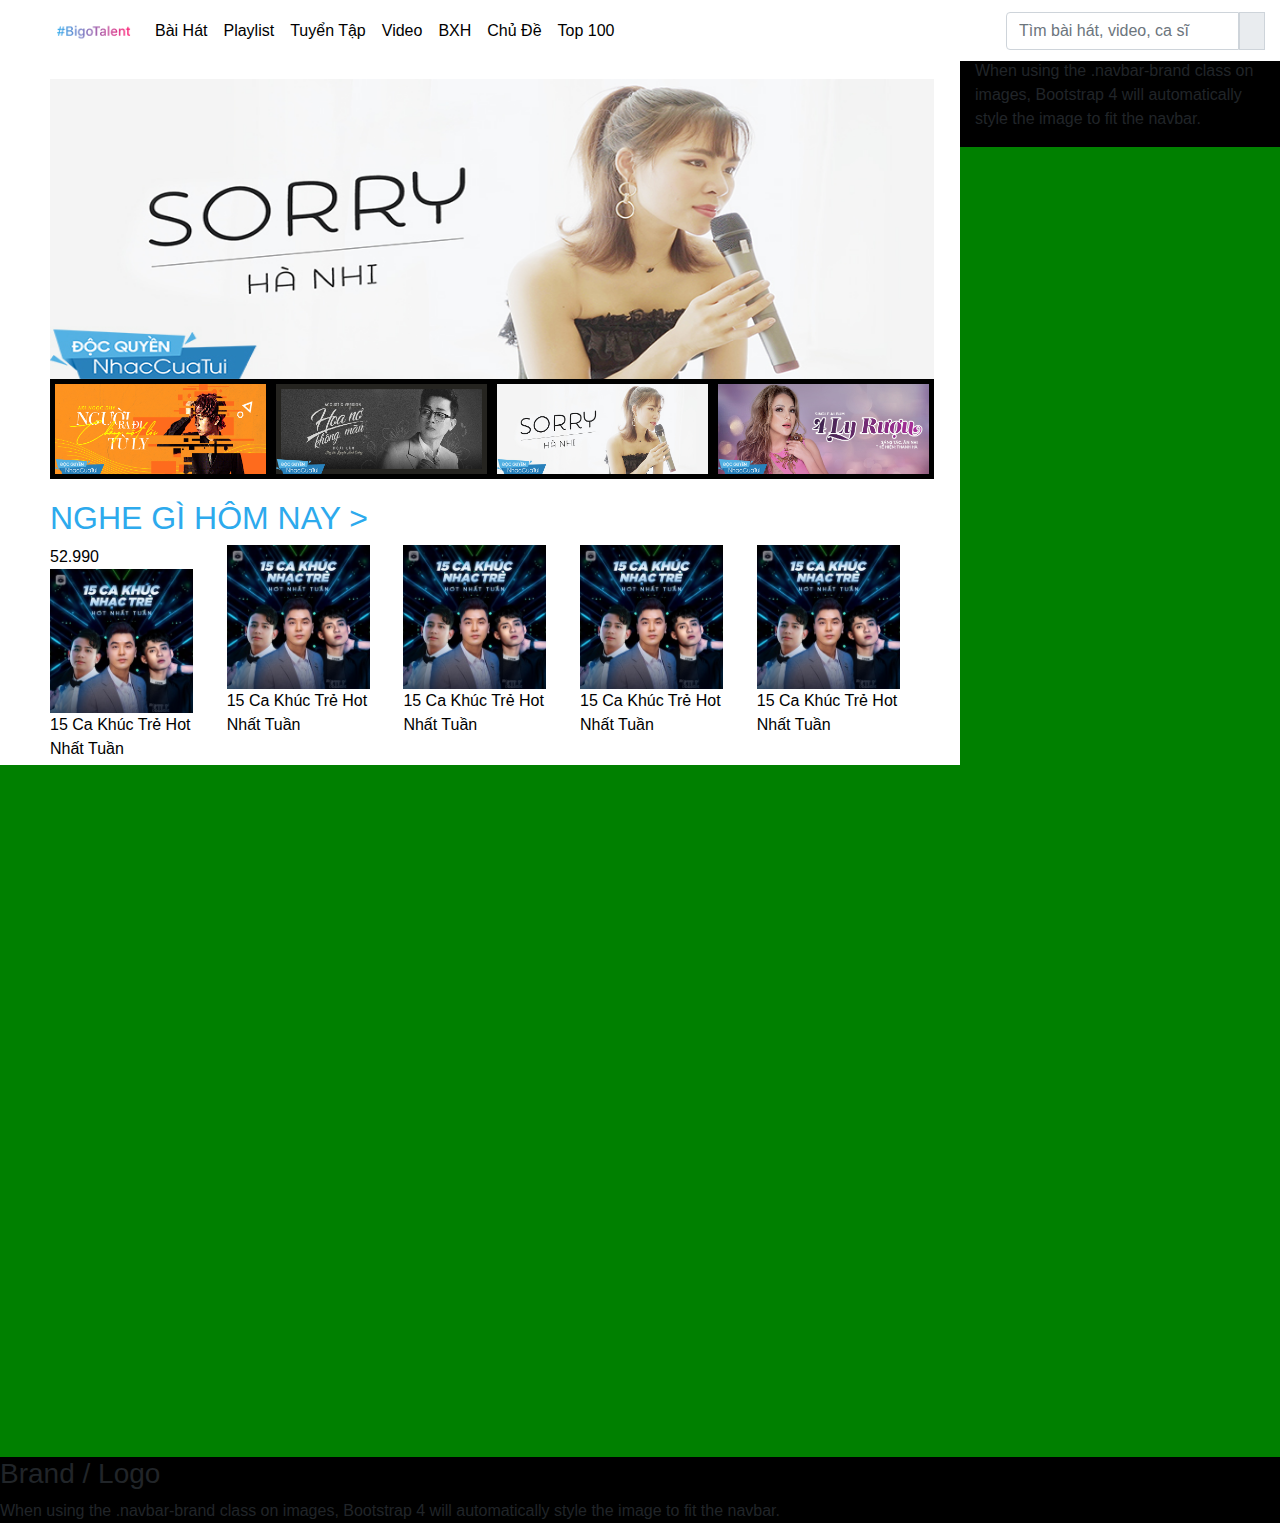
==== public/index.html @ 2c5a042d "jhkjhjkh" ====
<!DOCTYPE html>
<html lang="en">
<head>
  <title>NhacCuaTui- Nghe nhac</title>
  <link rel="icon" type="image/png" href="images/logo1.png">
  <meta charset="utf-8">
  <meta name="viewport" content="width=device-width, initial-scale=1">
  <link rel="stylesheet" href="https://maxcdn.bootstrapcdn.com/bootstrap/4.5.0/css/bootstrap.min.css">
  <link rel="stylesheet" href="https://use.fontawesome.com/releases/v5.7.0/css/all.css" integrity="sha384-lZN37f5QGtY3VHgisS14W3ExzMWZxybE1SJSEsQp9S+oqd12jhcu+A56Ebc1zFSJ" crossorigin="anonymous">
  <link rel="stylesheet" type="text/css" href="style_public.css">
  <!--<script type="text/javascript" src="https://gc.kis.v2.scr.kaspersky-labs.com/FD126C42-EBFA-4E12-B309-BB3FDD723AC1/main.js?attr=[base64]" charset="UTF-8"></script>	
  -->
  <script src="https://ajax.googleapis.com/ajax/libs/jquery/3.5.1/jquery.min.js"></script>
  <script src="https://cdnjs.cloudflare.com/ajax/libs/popper.js/1.16.0/umd/popper.min.js"></script>
  <script src="https://maxcdn.bootstrapcdn.com/bootstrap/4.5.0/js/bootstrap.min.js"></script>


	<script src="script.js"></script>
 
</head>
<body>
	<div class="container ">
		<nav class="navbar navbar-expand-sm bg-white  fixed-top clear_both">
		  <!-- Brand/logo -->
			<a class="navbar-brand nav-brand" href="#" style="margin-left: 40px !important">
			    <img src="images/ic_bigo_talent.png" alt="logo" style="max-width: 100%;height: 30px">
			</a>
			  <!-- Links -->
			<ul id="navmenu"class="navbar-nav display-none">
			    <li class="nav-item">
			      <a class="nav-link" href="#">Bài Hát</a>
			      <ul class="submenu hideShowCase">
			      		<li>
			      			<ul >
			      				<li><a href="#"><b>Việt Nam</b></a></li>
			      				<li><a href="#">Nhạc Trẻ</a></li>
			      				<li><a href="#">Nhạc Trữ Tình</a></li>
			      				<li><a href="#">Remix Việt</a></li>
			      				<li><a href="#">Rap Việt</a></li>
			      				<li><a href="#">Tiền Chiến</a></li>
			      				<li><a href="#">Nhạc Trịnh</a></li>
			      				<li><a href="#">Rock Việt</a></li>
			      			</ul>
			      			<ul>
			      				<li><a href="#"><b>Âu Mỹ</b></a></li>
			      				<li><a href="#">Top</a></li>
			      				<li><a href="#">Rock</a></li>
			      				<li><a href="#">Electronica</a>/Dance</li>
			      				<li><a href="#">R&B/Rap</a></li>
			      				<li><a href="#">Blues/Jazz</a></li>
			      				<li><a href="#">Country</a></li>
			      				<li><a href="#">Latin</a></li>
			      				<li><a href="#">Indie</a></li>
			      				<li><a href="#">Khác</a></li>
			      			</ul>
			      			<ul>
			      				<li><a href="#"><b>Châu Á</b></a></li>
			      				<li><a href="#">Nhạc Hoa</a></li>
			      				<li><a href="#">Nhạc Hàn</a></li>
			      				<li><a href="#">Nhạc Thái</a></li>
			      				<li><a href="#">Nhạc Nhật</a></li>
			      			</ul>
			      			<ul>
			      				<li><a href="#"><b>Khác</b></a></li>
			      				<li><a href="#">Thiếu Nhi</a></li>
			      				<li><a href="#">Không Lời</a></li>
			      				<li><a href="#">Beat</a></li>
			      				<li><a href="#">Khác</a></li>
			      				<li><a href="#">Tui Hát</a></li>
			      			</ul>
			      		</li>
			      </ul>
			    </li>
			    <li class="nav-item">
			      <a class="nav-link" href="#">Playlist</a>
			      <ul class="submenu hideShowCase">
			      		<li>
			      			<ul >
			      				<li><a href="#"><b>Việt Nam</b></a></li>
			      				<li><a href="#">Nhạc Trẻ</a></li>
			      				<li><a href="#">Nhạc Trữ Tình</a></li>
			      				<li><a href="#">Remix Việt</a></li>
			      				<li><a href="#">Rap Việt</a></li>
			      				<li><a href="#">Tiền Chiến</a></li>
			      				<li><a href="#">Nhạc Trịnh</a></li>
			      				<li><a href="#">Rock Việt</a></li>
			      			</ul>
			      			<ul>
			      				<li><a href="#"><b>Âu Mỹ</b></a></li>
			      				<li><a href="#">Top</a></li>
			      				<li><a href="#">Rock</a></li>
			      				<li><a href="#">Electronica</a>/Dance</li>
			      				<li><a href="#">R&B/Rap</a></li>
			      				<li><a href="#">Blues/Jazz</a></li>
			      				<li><a href="#">Country</a></li>
			      				<li><a href="#">Latin</a></li>
			      				<li><a href="#">Indie</a></li>
			      				<li><a href="#">Khác</a></li>
			      			</ul>
			      			<ul>
			      				<li><a href="#"><b>Châu Á</b></a></li>
			      				<li><a href="#">Nhạc Hoa</a></li>
			      				<li><a href="#">Nhạc Hàn</a></li>
			      				<li><a href="#">Nhạc Thái</a></li>
			      				<li><a href="#">Nhạc Nhật</a></li>
			      			</ul>
			      			<ul>
			      				<li><a href="#"><b>Khác</b></a></li>
			      				<li><a href="#">Thiếu Nhi</a></li>
			      				<li><a href="#">Không Lời</a></li>
			      				<li><a href="#">Beat</a></li>
			      				<li><a href="#">Khác</a></li>
			      				<li><a href="#">Tui Hát</a></li>
			      			</ul>
			      		</li>
			      </ul>
			    </li>
			    <li class="nav-item">
			      <a class="nav-link" href="#">Tuyển Tập</a>
			      <ul class="submenu hideShowCase">
			      		<li>
			      			<ul >
			      				<li><a href="#"><b>Thể Loại</b></a></li>
			      				<li><a href="#">Nhạc Trẻ</a></li>
			      				<li><a href="#">Nhạc Trữ Tình</a></li>
			      				<li><a href="#">Nhạc Hàn</a></li>
			      				<li><a href="#">Nhạc Hoa</a></li>
			      				<li><a href="#">SoundTrack</a></li>
			      				<li><a href="#">Không Lời</a></li>
			      				
			      			</ul>
			      			<ul>
			      				<li><a href="#"><b>Tâm Trạng</b></a></li>
			      				<li><a href="#">Buồn</a></li>
			      				<li><a href="#">Hưng Phần</a></li>
			      				<li><a href="#">Thất Tình</a></li>
			      				<li><a href="#">Nhạy Cảm</a></li>
			      				<li><a href="#">Nhẹ Nhàng</a></li>
			      				<li><a href="#">Nhớ Nhung</a></li>
			      				<li><a href="#">Vui Vẻ</a></li>
			      			</ul>
			      			<ul>
			      				<li><a href="#"><b>Khung Cảnh</b></a></li>
			      				<li><a href="#">Cafe</a></li>
			      				<li><a href="#">Bar - Club</a></li>
			      				<li><a href="#">Phòng Trà</a></li>
			      				<li><a href="#">Tắm - Bơi Lội</a></li>
			      				<li><a href="#">Gym</a></li>
			      				<li><a href="#">Lãng Mạn</a></li>
			      				<li><a href="#">Mưa</a></li>
			      			</ul>
			      			<ul>
			      				<li><a href="#"><b>Chủ Đề</b></a></li>
			      				<li><a href="#">Tình Yêu</a></li>
			      				<li><a href="#">Top 100</a></li>
			      				<li><a href="#">Weekend</a></li>
			      				<li><a href="#">Chill Out</a></li>
			      				<li><a href="#">Bất Hủ</a></li>
			      				<li><a href="#">Song Ca</a></li>
			      				<li><a href="#">Mashup</a></li>
			      			</ul>
			      		</li>
			      </ul>
			    </li>
			    <li class="nav-item">
			      <a class="nav-link" href="#">Video</a>
			      <ul class="submenu hideShowCase">
			      		<li>
			      			<ul >
			      				<li><a href="#"><b>Việt Nam</b></a></li>
			      				<li><a href="#">Nhạc Trẻ</a></li>
			      				<li><a href="#">Nhạc Trữ Tình</a></li>
			      				<li><a href="#">Cách Mạng</a></li>
			      				<li><a href="#">Rap Việt</a></li>
			      				<li><a href="#">Rock Việt</a></li>
			      				
			      			</ul>
			      			<ul>
			      				<li><a href="#"><b>Âu Mỹ</b></a></li>
			      				<li><a href="#">Top</a></li>
			      				<li><a href="#">Rock</a></li>
			      				<li><a href="#">Electronica</a>/Dance</li>
			      				<li><a href="#">R&B/Rap</a></li>
			      				<li><a href="#">Blues/Jazz</a></li>
			      				<li><a href="#">Country</a></li>
			      				<li><a href="#">Latin</a></li>
			      				<li><a href="#">Indie</a></li>
			      				<li><a href="#">Khác</a></li>
			      			</ul>
			      			<ul>
			      				<li><a href="#"><b>Châu Á</b></a></li>
			      				<li><a href="#">Nhạc Hoa</a></li>
			      				<li><a href="#">Nhạc Hàn</a></li>
			      				<li><a href="#">Nhạc Thái</a></li>
			      				<li><a href="#">Nhạc Nhật</a></li>
			      			</ul>
			      			<ul>
			      				<li><a href="#"><b>KARAOKE</b></a></li>
			      				<li><a href="#">Nhạc Trẻ</a></li>
			      				<li><a href="#">Nhạc Trữ Tình</a></li>
			      				<li><a href="#">Cách Mạng</a></li>
			      				<li><a href="#">Remix Việt</a></li>
			      				<li><a href="#">Thiếu Nhi</a></li>
			      				<li><a href="#">Âu Mỹ</a></li>
			      				<li><a href="#">Khác</a></li>
			      			</ul>
			      			<ul>
			      				<li><a href="#"><b>Khác</b></a></li>
			      				<li><a href="#">Thiếu Nhi</a></li>
			      				<li><a href="#">Clip Vui</a></li>
			      				<li><a href="#">Hài Kịch</a></li>
			      				<li><a href="#">Giải Trí Khác</a></li>
			      				<li><a href="#">Thể Loại Khác</a></li>
			      				<li><a href="#">Phim Việt Nam</a></li>
			      			</ul>
			      		</li>
			      </ul>
			    </li>
			    <li class="nav-item">
			      <a class="nav-link" href="#">BXH</a>
			      <ul class="submenu hideShowCase">
			      		<li>
			      			<ul >
			      				<li><a href="#">Việt Nam</a></li>
			      				<li><a href="#">Âu Mỹ</a></li>
			      				<li><a href="#">Hàn Quốc</a></li>
			      			</ul>
			      		</li>
			      </ul>
			    </li>
			    <li class="nav-item">
			      <a class="nav-link" href="#">Chủ Đề</a>
			      <ul class="submenu hideShowCase">
			      		<li>
			      			<ul >
			      				<li><a href="#">Hôm Nay Nghe Gì</a></li>
			      				<li><a href="#">Tình Yêu</a></li>
			      				<li><a href="#">Bất Hủ Âu Mỹ</a></li>
			      				<li><a href="#">Indie</a></li>
			      				<li><a href="#">Cover & Mashup</a></li>
			      				<li><a href="#">Wedding</a></li>
			      				<li><a href="#">Nhạc Thiếu Nhi</a></li>
			      				
			      			</ul>
			      			<ul>
			      				<li><a href="#">Chill Out</a></li>
			      				<li><a href="#">Hot</a></li>
			      				<li><a href="#">EDM</a></li>
			      				<li><a href="#">Nhạc Hoa Lời Việt</a></li>
			      				<li><a href="#">Coffe Time</a></li>
			      				<li><a href="#">Nhạc Phim</a></li>
			      				<li><a href="#">Nhạc Buồn</a></li>
			      			</ul>
			      			<ul>
			      				<li><a href="#">Accoustic</a></li>
			      				<li><a href="#">Hải Ngoại</a></li>
			      				<li><a href="#">Nhạc Bất Hủ Việt</a></li>
			      				<li><a href="#">Remix Việt</a></li>
			      				<li><a href="#">Gym</a></li>
			      				<li><a href="#">Bolero</a></li>
			      			</ul>
			      		</li>
			      </ul>
			    </li>
			    <li class="nav-item">
			      <a class="nav-link" href="#">Top 100</a>
			      <ul class="submenu hideShowCase">
			      		<li>
			      			<ul >
			      				<li><a href="#">Việt Nam</a></li>
			      				<li><a href="#">Âu Mỹ</a></li>
			      				<li><a href="#">Châu Á</a></li>
			      				<li><a href="#">Không Lời</a></li>
			      			</ul>
			      		</li>
			      </ul>
			    </li>
				

			    <li class="nav-item">
			      <a class="nav-link" href="#"><i class="fas fa-ellipsis-h"></i></a>
			      <ul class="submenu hideShowCase">
			      		<li>
			      			<ul >
			      				<li><a href="#">Nghệ Sĩ</a></li>
			      				<li><a href="#">Khám Phá</a></li>
			      				<li><a href="#">Sự Kiện - TV</a></li>
			      				<li><a href="#">Tin Tức Âm Nhạc</a></li>
			      			</ul>
			      		</li>
			      </ul>
			    </li>
			</ul>
			

			<ul id="sidenavid"class="navbar-nav hideShowCase">
				<li  class="nav-item">
					<div id="mySidenav" class="sidenav">
					  <a href="javascript:void(0)" class="closebtn" onclick="closeNav()">&times;</a>
					  <a href="#">About</a>
					  <a href="#">Services</a>
					  <a href="#">Clients</a>
					  <a href="#">Contact</a>
					</div>


					<span style="font-size:30px;cursor:pointer" onclick="openNav()">&#9776; </span>
				</li>
			</ul>


			<ul class="navbar-nav ml-auto nav-icon">
				<li class="nav-item">
				    <a class="nav-link" href="#"><i class="fas fa-user"></i></a>
				    <ul class="submenu hideShowCase">
			      		<li>
			      			<ul >
			      				<li><a href="#">Đăng Nhập</a></li>
			      				<hr>
			      				<li><a href="#">Đăng Kí</a></li>
			      			</ul>
			      		</li>
			      	</ul>
				</li>
				<li class="nav-item">
				    <a class="nav-link" href="#" style="color: #fab905 !important"><i class="fas fa-crown"></i></a>
				    <ul class="submenu hideShowCase">
			      		<li>
			      			<ul >
			      				<li><a href="#">Giới Thiệu</a></li>
			      				<hr>
			      				<li><a href="#">Mua NhacCuaTui VIP</a></li>
			      				<hr>
			      				<li><a href="#">Thông Tin Thanh Toán</a></li>
			      				<hr>
			      				<li><a href="#">Tin Tức VIP</a></li>
			      			</ul>
			      		</li>
			      	</ul>
				</li>
				<li class="nav-item">
				    <a class="nav-link" href="#"><i class="fas fa-headphones"></i></a>
				</li>
				<li class="nav-item">
				    <a class="nav-link" href="#"><i class="fas fa-cloud-upload-alt"></i></a>
				</li>
			</ul>
			<form class="form-inline ml-auto " action="/action_page.php">
			    <div class="input-group">
			      <input type="text" class="form-control" placeholder="Tìm bài hát, video, ca sĩ">
			      <div class="input-group-prepend">
			        <span class="input-group-text"><i class="fas fa-search"></i></span>
			      </div>
			    </div>
			</form>
		</nav>
		
	</div>

	

	<div class="container-fluid testheight margin_top">
		<div class="row">
		    <div class="col-lg-9 left">
		    	<div class="content-left">
		    		<div class="slide-default">
		    			<div class="group-slide">
		    				<div   class="img-slide">
		    					<ul id="myList" >
		    						<li class="slide1 hideShowCase">
		    							<div>
			    							<a href="#">
			    							<img src="images/carousel0.jpg" alt="Song">
		    								</a>
		    							</div>
		    						</li>
		    						<li class="slide2 ">
		    							<div>
			    							<a href="#">
			    							<img src="images/carousel1.jpg" alt="Song">
		    								</a>
		    							</div>	
		    						</li>
		    						<li class="slide3 ">
		    							<div>
			    							<a href="#">
			    							<img src="images/carousel2.jpg" alt="Song">
		    								</a>
		    							</div>
		    						</li>
		    						<li class="slide4 hideShowCase">
		    							<div>
			    							<a href="#">
			    							<img src="images/carousel3.jpg" alt="Song">
		    								</a>
		    							</div>
		    						</li>

		    					</ul>
		    				</div>
		    				<div class="img-choose">
		    					<ul>
		    						<li class="slide1">
		    							<a href="#">
		    								<img src="images/carousel0.jpg" alt="">
		    							</a>
		    						</li>
		    						<li class="slide2">
		    							<a href="#">
		    								<img src="images/carousel1.jpg" alt="">
		    							</a>
		    						</li>
		    						<li class="slide3">
		    							<a href="#">
		    								<img src="images/carousel2.jpg" alt="">
		    							</a>
		    						</li>
		    						<li class="slide4">
		    							<a href="#">
		    								<img src="images/carousel3.jpg" alt="">
		    							</a>
		    						</li>
		    					</ul>
		    				</div>
		    			</div>
		    		</div>
		    		<div class="ngheGiHomNay">
		    			<div>
		    				<h2>
		    					<a href="#">NGHE GÌ HÔM NAY ></a>
		    				</h2>
		    				<ul>
		    					<li>
		    						<div class="box-main">
		    							<a href="#">
		    								<div class="bg_action_info">
		    									<span class="view_listen">
		    										<span class="icon_listen">
		    											<i class="fas fa-headphones"></i>
		    										</span>
		    										<span class="viewed_number">52.990</span>
		    									</span>
		    									<span class="icon_play">
		    										<i class="far fa-play-circle"></i>
		    									</span>
		    								</div>
		    								<div class="avatar">
		    									<img src="images/item.jpg" alt="">
		    								</div>
		    							<!--<span class="avatar">
		    									<img src="images/item.jpg" alt="">
		    								</span>-->	
		    							</a>
		    						</div>
		    						<div class="infor">
		    							<a href="#">15 Ca Khúc Trẻ Hot Nhất Tuần</a>
		    						</div>
		    					</li>
		    					<li>
		    						<div class="box-main">
		    							<a href="#">
		    								<div class="bg_action_info">
		    									<span class="view_listen">
		    										<span class="icon_listen"></span>
		    										<span class="viewed_number"></span>
		    									</span>
		    									<span class="icon_play"></span>
		    								</div>
		    								<span class="avatar">
		    									<img src="images/item.jpg" alt="">
		    								</span>
		    							</a>
		    						</div>
		    						<div class="infor">
		    							<a href="#">15 Ca Khúc Trẻ Hot Nhất Tuần</a>
		    						</div>
		    					</li>
		    					<li>
		    						<div class="box-main">
		    							<a href="#">
		    								<div class="bg_action_info">
		    									<span class="view_listen">
		    										<span class="icon_listen"></span>
		    										<span class="viewed_number"></span>
		    									</span>
		    									<span class="icon_play"></span>
		    								</div>
		    								<span class="avatar">
		    									<img src="images/item.jpg" alt="">
		    								</span>
		    							</a>
		    						</div>
		    						<div class="infor">
		    							<a href="#">15 Ca Khúc Trẻ Hot Nhất Tuần</a>
		    						</div>
		    					</li>
		    					<li>
		    						<div class="box-main">
		    							<a href="#">
		    								<div class="bg_action_info">
		    									<span class="view_listen">
		    										<span class="icon_listen"></span>
		    										<span class="viewed_number"></span>
		    									</span>
		    									<span class="icon_play"></span>
		    								</div>
		    								<span class="avatar">
		    									<img src="images/item.jpg" alt="">
		    								</span>
		    							</a>
		    						</div>
		    						<div class="infor">
		    							<a href="#">15 Ca Khúc Trẻ Hot Nhất Tuần</a>
		    						</div>
		    					</li>
		    					<li>
		    						<div class="box-main">
		    							<a href="#">
		    								<div class="bg_action_info">
		    									<span class="view_listen">
		    										<span class="icon_listen"></span>
		    										<span class="viewed_number"></span>
		    									</span>
		    									<span class="icon_play"></span>
		    								</div>
		    								<span class="avatar">
		    									<img src="images/item.jpg" alt="">
		    								</span>
		    							</a>
		    						</div>
		    						<div class="infor">
		    							<a href="#">15 Ca Khúc Trẻ Hot Nhất Tuần</a>
		    						</div>
		    					</li>
		    				</ul>
		    			</div>
		    		</div>
		    		<div class="albumHot"></div>
		    		<div class="mvHot"></div>
		    		<div class="listSong"></div>
		    		<div class="listVideo"></div>
		    		<div class="listVideo"></div>
		    	</div>
		    </div>

		    <div class="col-lg-3 right">
		    	<p>When using the .navbar-brand class on images, Bootstrap 4 will automatically style the image to fit the navbar.</p>
		    </div>
		 </div>
  
	</div>



	<div class="footer">
	  <h3>Brand / Logo</h3>
	  <p>When using the .navbar-brand class on images, Bootstrap 4 will automatically style the image to fit the navbar.</p>
	</div>

</body>
</html>
---- public/style_public.css ----
body{	
	width: 100%;	
	height: 1400px; 	
	background-color:pink;
}
.container{
	background-color: #fff !important;
}
.nav-bar{
	padding-left: 40px !important;
}
ul{ 	list-style-type: none;}
.testheight{	height: 1400px;border-top: 2px solid black;}
.clear_both{	clear: both;}
.float_right{	float: right;}
.float_left{	float: left;}
.margin_top{	margin-top: 57px;} 
.margin_left{	margin-left:20px; }
.background_white{		background-color:white;}
.nav-item{
}
ul.nav-icon li{
	margin-right: 10px;
}
a{
	color: black;
	text-decoration: none;
}
a:link {
  text-decoration: none;
}

a:visited {
  text-decoration: none;
}

a:hover {
  text-decoration: none;
  color: #2daaed;
}

a:active {
  text-decoration: underline;
}
.hideShowCase{
	visibility: hidden !important;
    opacity: 0 !important;
}
li.navitem{
	position: relative;
}
ul.submenu{
	position: absolute;
	background-color: white;
	clear: both;
	padding-left: 0px;
	border-bottom-left-radius: 10px;
	border-bottom-right-radius: 10px;
	border-top: 1px solid #dadada;
}
ul.submenu ul{
	float: left;
	padding-left: 10px;
	margin-left: 10px;
}
ul.submenu ul li{
	margin:10px 10px 10px 0px;
}
.sidenav{
	display: none;
}
.left{
	background-color: white;
	height: 100%;
}
.content-left > div{
	width:95%;
	margin: 20px 0px 0px 35px;
}
.slide-default{
	background-color: red;
	height: 400px;
}
.group-slide{
	background-color: black;
	height: 100%;
	width: 100%;
}
.img-slide{
	background-color: green;
	height: 300px;
	width: 100%;
}
.img-slide ul{
	margin-bottom: 0px;
	position: relative;
}
.img-slide li{
	position: absolute;
}
.img-slide ul, .img-slide li, .img-slide a, .img-slide img{
	width:100%;
	height:  300px;
	padding-left: 0px;
}
.img-choose{
	background-color: 	grey;
	width:100%;
	height: 100px;
}
.img-choose ul{
	background-color: 	red;
	width:100%;
	height: 100px;
	clear: both;
	padding-left: 0px;
	margin-bottom: 0px;
}
.img-choose li{
	width:25%;
	height: 100%;
	float: left;
	background-color: black;
	margin-left: 0px;
	padding: 5px 5px 5px 5px;
}
.img-choose a{
	width:80%;
	height: 80%;
	margin:auto;
}
.img-choose img{
	width:100%;
	height: 100%;
}
.img-choose a:hover{
	border: 2px solid red;
}




.ngheGiHomNay, .ngheGiHomNay > div{
	background-color: #black;
	width: 100%;
}
h2 a{
	color: #2daaed;
}
.ngheGiHomNay ul{
	width: 100%;
	height: 200px;
	clear: both;
	padding-left: 0px;
}
.ngheGiHomNay li{
	width: 20%;
	height: 200px;
	float: left;
}
.box-main, .infor{
	width: 90%;
}
.box-main a{
	width: 100%;
}
.bg_action_infor{
	width: 100%;
	height: 100%;
}
.avatar{
	width: 100%;
	height: 100%;
}
.avatar img{
	width: 90%;
}




.albumHot{
	background-color: red;
}
.mvHot{
	background-color: yellow;
}
.listSong{
	background-color: red;
}
.listVideo{
	background-color: yellow;
}
.right{
	background-color: black;
	height: 100%;
}
.container-fluid{	background-color:green}
.footer{	background-color:black;}


@media only screen and (max-width: 1130px) {
  body {
    background-color: red;
  }
  a.nav-brand{
	display: none;
  }
}


@media only screen and (max-width: 970px) {
  body {
    background-color: lightblue;
  }
  a.nav-brand img{
  	padding-left: 0px !important;
  }
  
   ul.display-none {
		display: none;
	}
	.hideShowCase{
		visibility: hidden !important;
	    opacity: 0 !important;
	}
	li.navitem{
		position: relative;
	}
	ul.submenu{
		position: absolute;
		background-color: white;
		clear: both;
		padding-left: 0px;
		border-bottom-left-radius: 10px;
		border-bottom-right-radius: 10px;
		border-top: 1px solid #dadada;
	}
	ul.submenu ul{
		float: left;
		padding-left: 10px;
		margin-left: 10px;
	}
	ul.submenu ul li{
		margin:10px 10px 10px 0px;
	}
	.nav-small{
		width: 50px;
	}
	.content-left > div{
		width:100%;
		margin: 20px 0px 0px 0px;
	}
}
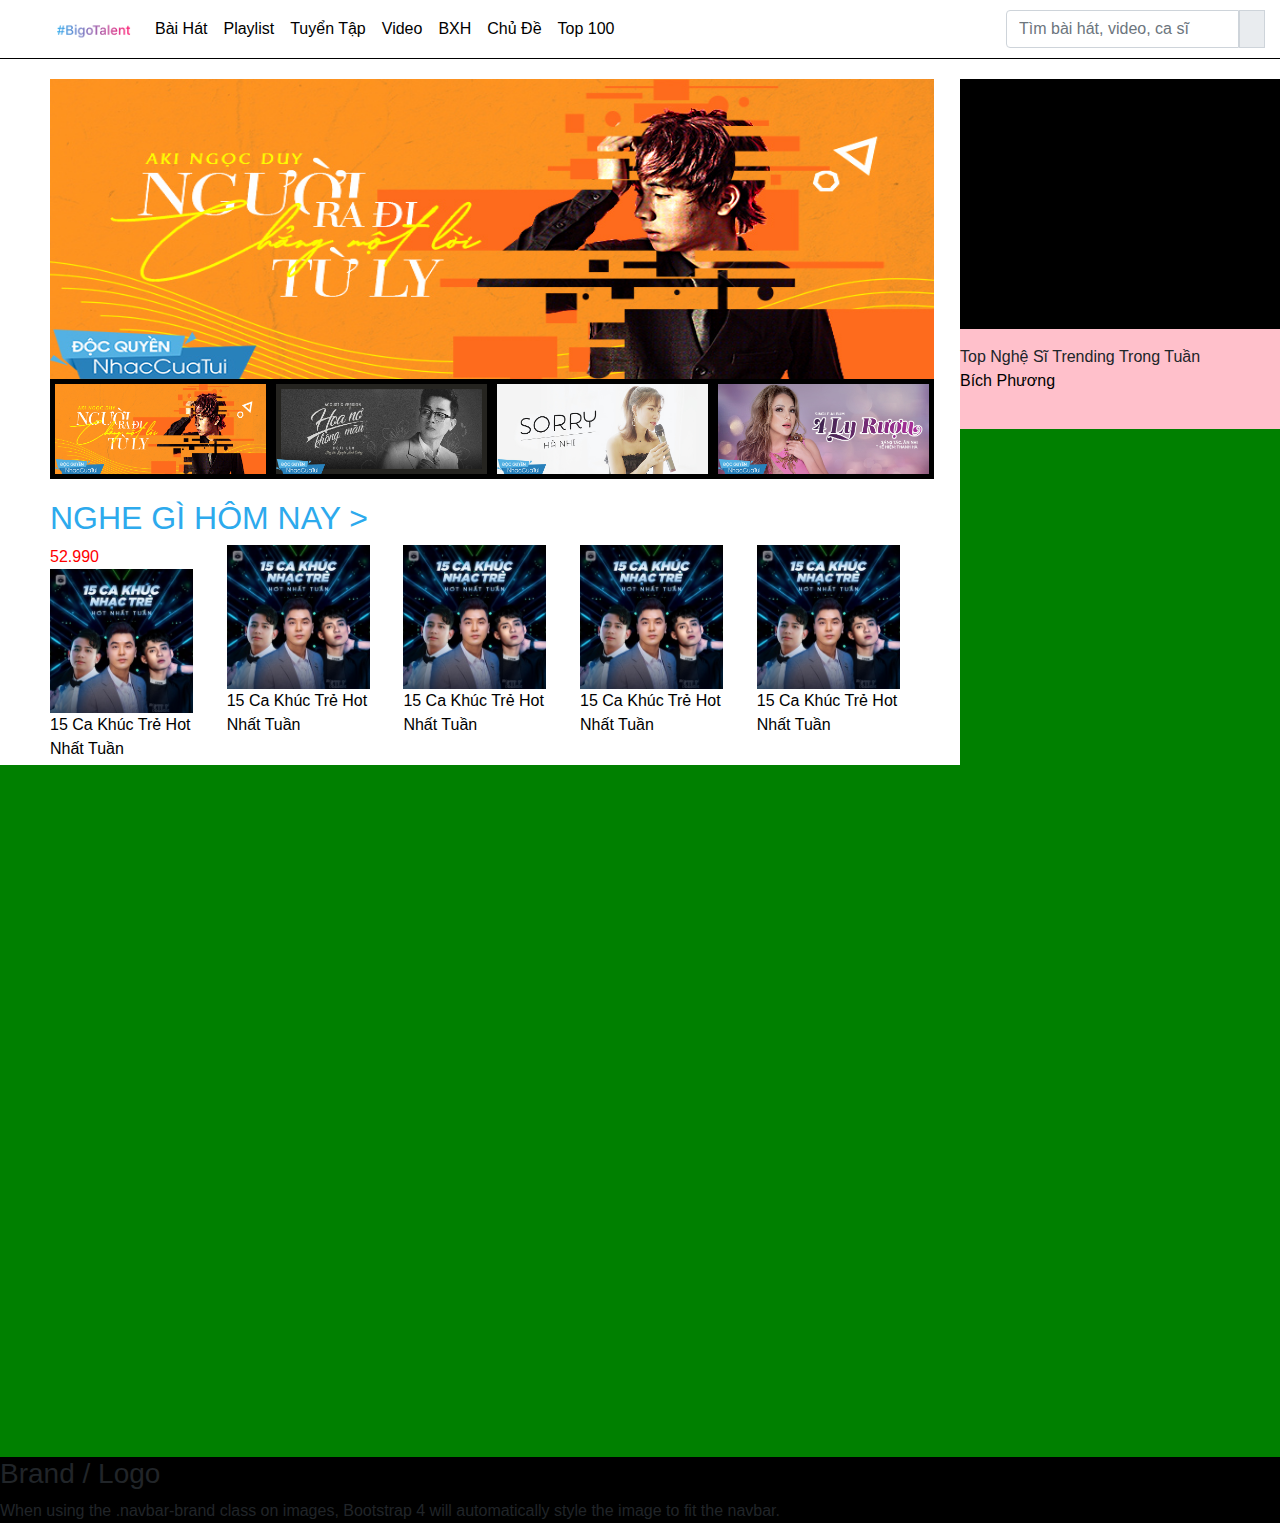
==== commit 7abdb646: "ngay 3/7" ====
--- a/public/index.html
+++ b/public/index.html
@@ -26,7 +26,7 @@
 			    <img src="images/ic_bigo_talent.png" alt="logo" style="max-width: 100%;height: 30px">
 			</a>
 			  <!-- Links -->
-			<ul id="navmenu"class="navbar-nav display-none">
+			<ul id="navmenu" class="navbar-nav ">
 			    <li class="nav-item">
 			      <a class="nav-link" href="#">Bài Hát</a>
 			      <ul class="submenu hideShowCase">
@@ -293,20 +293,8 @@
 			</ul>
 			
 
-			<ul id="sidenavid"class="navbar-nav hideShowCase">
-				<li  class="nav-item">
-					<div id="mySidenav" class="sidenav">
-					  <a href="javascript:void(0)" class="closebtn" onclick="closeNav()">&times;</a>
-					  <a href="#">About</a>
-					  <a href="#">Services</a>
-					  <a href="#">Clients</a>
-					  <a href="#">Contact</a>
-					</div>
-
-
-					<span style="font-size:30px;cursor:pointer" onclick="openNav()">&#9776; </span>
-				</li>
-			</ul>
+			
+			<span id="sidenavid"class=" hideShowCase"><i class="fas fa-list-ul"></i></span>
 
 
 			<ul class="navbar-nav ml-auto nav-icon">
@@ -345,7 +333,7 @@
 				    <a class="nav-link" href="#"><i class="fas fa-cloud-upload-alt"></i></a>
 				</li>
 			</ul>
-			<form class="form-inline ml-auto " action="/action_page.php">
+			<form class="form-inline ml-auto  " action="/action_page.php">
 			    <div class="input-group">
 			      <input type="text" class="form-control" placeholder="Tìm bài hát, video, ca sĩ">
 			      <div class="input-group-prepend">
@@ -367,57 +355,35 @@
 		    			<div class="group-slide">
 		    				<div   class="img-slide">
 		    					<ul id="myList" >
-		    						<li class="slide1 hideShowCase">
+		    						<li class="slide0 ">
 		    							<div>
 			    							<a href="#">
 			    							<img src="images/carousel0.jpg" alt="Song">
 		    								</a>
 		    							</div>
 		    						</li>
-		    						<li class="slide2 ">
-		    							<div>
-			    							<a href="#">
-			    							<img src="images/carousel1.jpg" alt="Song">
-		    								</a>
-		    							</div>	
-		    						</li>
-		    						<li class="slide3 ">
-		    							<div>
-			    							<a href="#">
-			    							<img src="images/carousel2.jpg" alt="Song">
-		    								</a>
-		    							</div>
-		    						</li>
-		    						<li class="slide4 hideShowCase">
-		    							<div>
-			    							<a href="#">
-			    							<img src="images/carousel3.jpg" alt="Song">
-		    								</a>
-		    							</div>
-		    						</li>
-
 		    					</ul>
 		    				</div>
 		    				<div class="img-choose">
-		    					<ul>
-		    						<li class="slide1">
-		    							<a href="#">
-		    								<img src="images/carousel0.jpg" alt="">
+		    					<ul class="img-choose-ul">
+		    						<li class="slide">
+		    							<a href="#">
+		    								<img src="images/carousel0.jpg" alt="Song">
 		    							</a>
 		    						</li>
-		    						<li class="slide2">
-		    							<a href="#">
-		    								<img src="images/carousel1.jpg" alt="">
+		    						<li class="slide">
+		    							<a href="#">
+		    								<img src="images/carousel1.jpg" alt="Song">
 		    							</a>
 		    						</li>
-		    						<li class="slide3">
-		    							<a href="#">
-		    								<img src="images/carousel2.jpg" alt="">
+		    						<li class="slide">
+		    							<a href="#">
+		    								<img src="images/carousel2.jpg" alt="Song">
 		    							</a>
 		    						</li>
-		    						<li class="slide4">
-		    							<a href="#">
-		    								<img src="images/carousel3.jpg" alt="">
+		    						<li class="slide">
+		    							<a href="#">
+		    								<img src="images/carousel3.jpg" alt="Song">
 		    							</a>
 		    						</li>
 		    					</ul>
@@ -430,6 +396,11 @@
 		    					<a href="#">NGHE GÌ HÔM NAY ></a>
 		    				</h2>
 		    				<ul>
+
+
+
+
+
 		    					<li>
 		    						<div class="box-main">
 		    							<a href="#">
@@ -444,18 +415,20 @@
 		    										<i class="far fa-play-circle"></i>
 		    									</span>
 		    								</div>
-		    								<div class="avatar">
+		    								<span class="avatar">
 		    									<img src="images/item.jpg" alt="">
-		    								</div>
-		    							<!--<span class="avatar">
-		    									<img src="images/item.jpg" alt="">
-		    								</span>-->	
+		    								</span>
 		    							</a>
 		    						</div>
 		    						<div class="infor">
 		    							<a href="#">15 Ca Khúc Trẻ Hot Nhất Tuần</a>
 		    						</div>
 		    					</li>
+
+
+
+
+
 		    					<li>
 		    						<div class="box-main">
 		    							<a href="#">
@@ -535,7 +508,9 @@
 		    				</ul>
 		    			</div>
 		    		</div>
-		    		<div class="albumHot"></div>
+		    		<div class="albumHot">
+		    			
+		    		</div>
 		    		<div class="mvHot"></div>
 		    		<div class="listSong"></div>
 		    		<div class="listVideo"></div>
@@ -544,7 +519,36 @@
 		    </div>
 
 		    <div class="col-lg-3 right">
-		    	<p>When using the .navbar-brand class on images, Bootstrap 4 will automatically style the image to fit the navbar.</p>
+		    	<div class="nghe-si">
+		    		<ul class="image-nghe-si">
+		    			<li>
+			    			<a href="#">
+			    			<!--<img  class="img-circle" src="images/bich_phuong.jpg" alt="Bích Phương">-->
+			    			</a>
+		    			</li>
+		    		</ul>
+		    		<div>Top Nghệ Sĩ Trending Trong Tuần</div>
+		    		<div class="name-nghe-si"><a href="#">Bích Phương</a></div>
+		    		<div class="trendNgheSi">
+		    			<ul>
+		    				<li><a href="">
+		    					
+		    				</a></li>
+		    				<li><a href="">
+		    					
+		    				</a></li>
+		    				<li><a href="">
+		    					
+		    				</a></li>
+		    				<li><a href="">
+		    					
+		    				</a></li>
+		    				<li><a href="">
+		    					
+		    				</a></li>
+		    			</ul>
+		    		</div>
+		    	</div>
 		    </div>
 		 </div>
   
--- a/public/style_public.css
+++ b/public/style_public.css
@@ -48,9 +48,10 @@
 	visibility: hidden !important;
     opacity: 0 !important;
 }
+/*
 li.navitem{
 	position: relative;
-}
+}*/
 ul.submenu{
 	position: absolute;
 	background-color: white;
@@ -160,19 +161,29 @@
 	height: 200px;
 	float: left;
 }
+.box-main{
+	
+
+}
 .box-main, .infor{
 	width: 90%;
 }
 .box-main a{
 	width: 100%;
+	color: red;	
+	position: relative;
 }
 .bg_action_infor{
 	width: 100%;
 	height: 100%;
+	padding-right: 0px;
+	z-index: 2;
 }
 .avatar{
 	width: 100%;
 	height: 100%;
+
+	z-index: 1;
 }
 .avatar img{
 	width: 90%;
@@ -184,6 +195,7 @@
 .albumHot{
 	background-color: red;
 }
+
 .mvHot{
 	background-color: yellow;
 }
@@ -193,10 +205,46 @@
 .listVideo{
 	background-color: yellow;
 }
+
+
+
 .right{
-	background-color: black;
-	height: 100%;
-}
+	background-color: white;
+	height: 100%;
+	padding: 20px 0px 0px 0px;
+}
+.nghe-si{
+	width: 100%;
+	height: 350px;
+	background-color: pink;
+}
+.image-nghe-si{
+	width: 100%;
+	height: 250px;
+	background-color: black;
+	padding-left: 0px;
+}
+.image-nghe-si li{
+	width: 100%;
+	height: 250px;
+	background-color: black;
+}
+.image-nghe-si a{
+	width: 100%;
+	height: 250px;
+	background-color: black;
+}
+.image-nghe-si img{
+	width: 100%
+	height:100%;
+	object-fit: contain ;
+}
+
+
+
+
+
+
 .container-fluid{	background-color:green}
 .footer{	background-color:black;}
 
@@ -212,22 +260,23 @@
 
 
 @media only screen and (max-width: 970px) {
-  body {
-    background-color: lightblue;
-  }
-  a.nav-brand img{
-  	padding-left: 0px !important;
-  }
-  
-   ul.display-none {
-		display: none;
-	}
-	.hideShowCase{
-		visibility: hidden !important;
-	    opacity: 0 !important;
-	}
-	li.navitem{
+   body {
+     background-color: lightblue;
+   }
+   a.nav-brand img{
+  	 padding-left: 0px !important;
+   }
+    
+	#navmenu{
+
+	}
+	li.nav-item{
+		
 		position: relative;
+		width: 100%;
+	}
+	li.nav-item > a{
+
 	}
 	ul.submenu{
 		position: absolute;
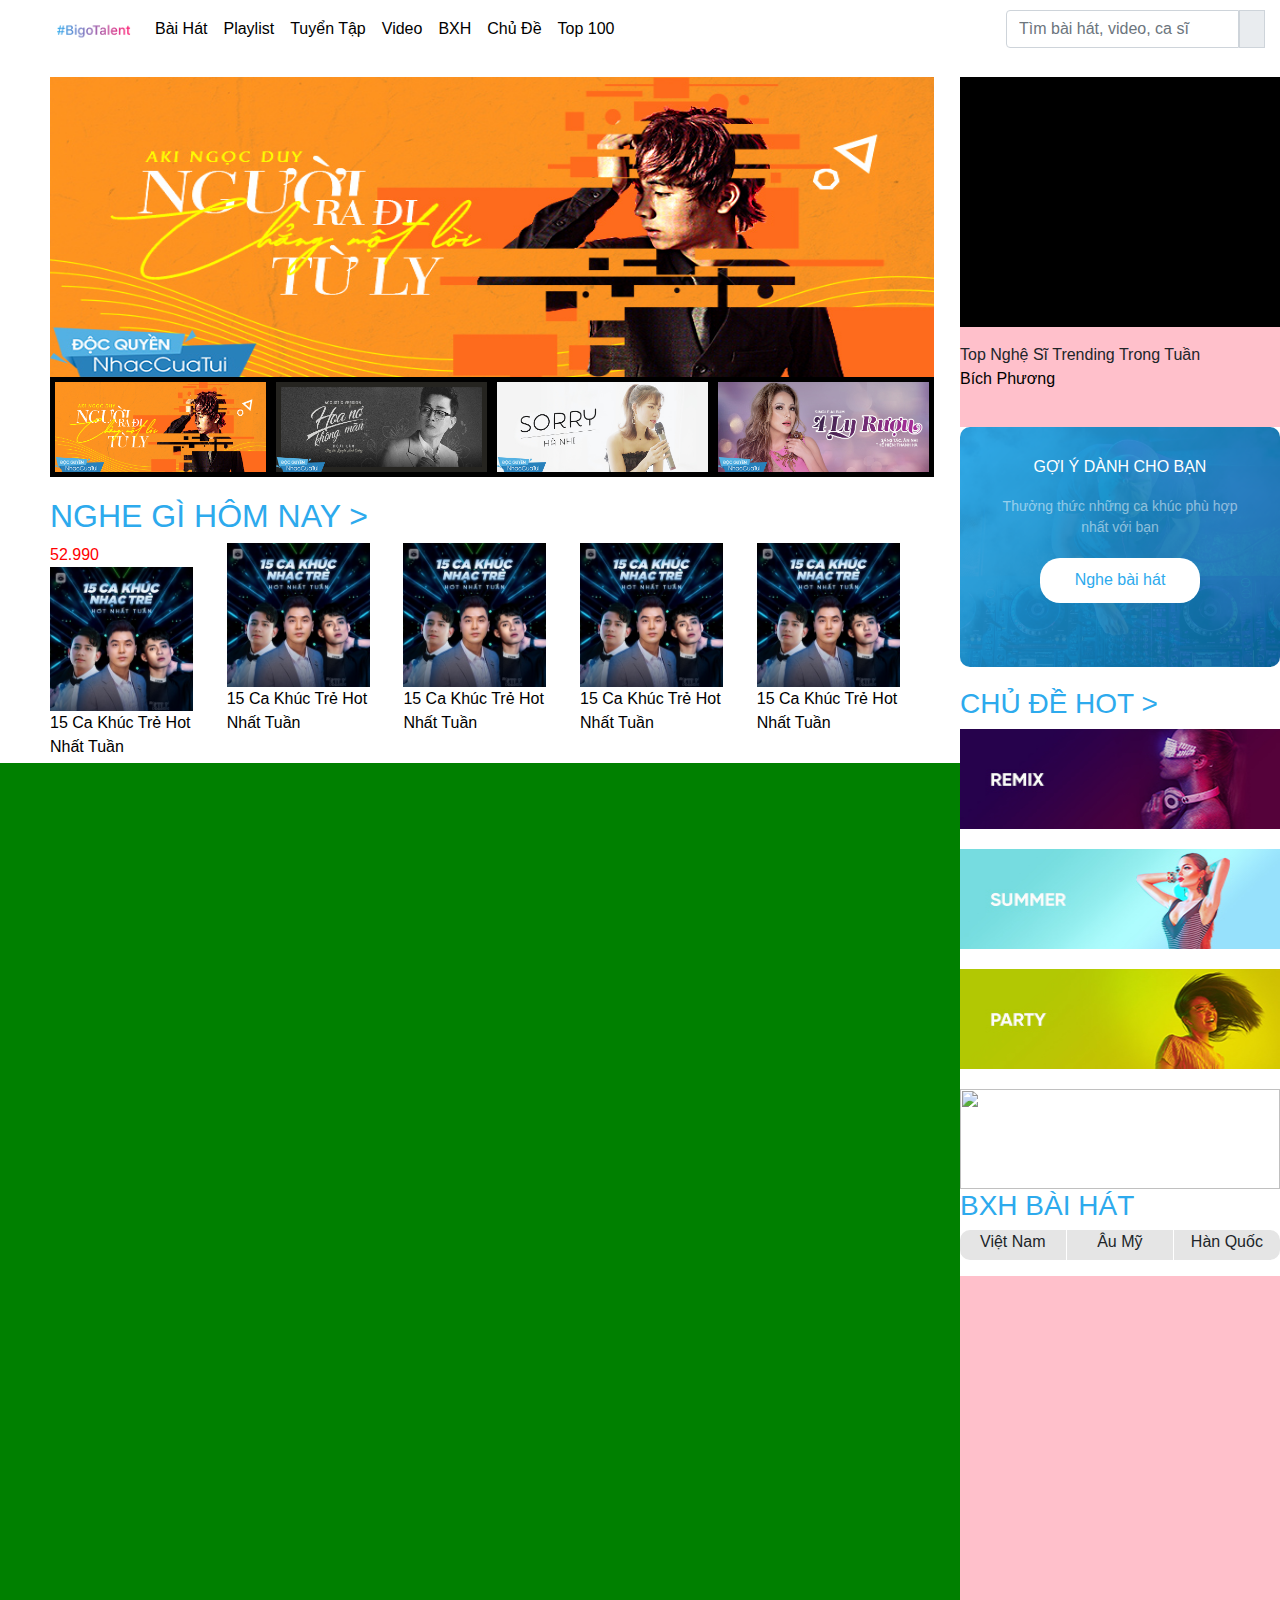
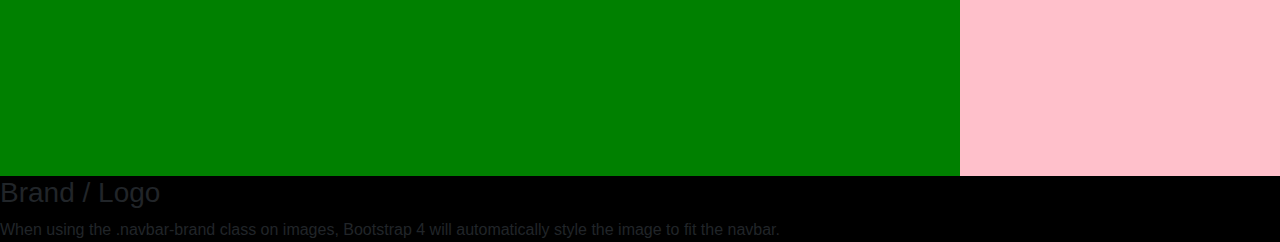
==== commit 4c6d24f9: "5/7 chieu" ====
--- a/public/index.html
+++ b/public/index.html
@@ -8,7 +8,7 @@
   <link rel="stylesheet" href="https://maxcdn.bootstrapcdn.com/bootstrap/4.5.0/css/bootstrap.min.css">
   <link rel="stylesheet" href="https://use.fontawesome.com/releases/v5.7.0/css/all.css" integrity="sha384-lZN37f5QGtY3VHgisS14W3ExzMWZxybE1SJSEsQp9S+oqd12jhcu+A56Ebc1zFSJ" crossorigin="anonymous">
   <link rel="stylesheet" type="text/css" href="style_public.css">
-  <!--<script type="text/javascript" src="https://gc.kis.v2.scr.kaspersky-labs.com/FD126C42-EBFA-4E12-B309-BB3FDD723AC1/main.js?attr=[base64]" charset="UTF-8"></script>	
+  <!--<script type="text/javascript" src="https://gc.kis.v2.scr.kaspersky-labs.com/FD126C42-EBFA-4E12-B309-BB3FDD723AC1/main.js?attr=[base64]" charset="UTF-8"></script>
   -->
   <script src="https://ajax.googleapis.com/ajax/libs/jquery/3.5.1/jquery.min.js"></script>
   <script src="https://cdnjs.cloudflare.com/ajax/libs/popper.js/1.16.0/umd/popper.min.js"></script>
@@ -347,7 +347,7 @@
 
 	
 
-	<div class="container-fluid testheight margin_top">
+	<div class="container-fluid margin_top">
 		<div class="row">
 		    <div class="col-lg-9 left">
 		    	<div class="content-left">
@@ -549,6 +549,65 @@
 		    			</ul>
 		    		</div>
 		    	</div>
+				
+				<div class="goi-y">
+					<a href="#">
+						<div >
+							<div class="content_playlist">
+	                        <h2 style="font-size: 16px; color: #fff">GỢI Ý DÀNH CHO BẠN</h2>        
+	                        <p class="text_detail" style="font-size: 14px;">Thưởng thức những ca khúc phù hợp nhất với bạn</p>
+	                            <p class="btn_playlist">
+	                                <span class="ic_play_normal"><i class="fas fa-play"></i></span>
+	                                <span class="btn_text">Nghe bài hát</span>
+	                            </p>
+	                    	</div>
+						</div>
+					</a>
+				</div>
+				<div class="chu-de-hot">
+					<div>
+						<h3>
+							<a href="#" title="Chủ Đề Hot">CHỦ ĐỀ HOT ></a>
+						</h3>
+					</div>
+					<ul>
+						<li class="topic-hot" style="margin-top: 0px;">
+							<a href="#"><img src="images/remix.jpg" alt=""></a>
+						</li>
+						<li class="topic-hot">
+							<a href="#"><img src="images/summer.jpg" alt=""></a>
+						</li>
+						<li class="topic-hot">
+							<a href="#"><img src="images/party.jpg" alt=""></a>
+						</li>
+						<li class="topic-hot">
+							<a href="#"><img src="images/lamviec.jpg" alt=""></a>
+						</li>
+					</ul>
+				</div>
+				<div class="box_chart_music">
+					<h3 >
+						<a href="#" style="color: #2daaed;">BXH BÀI HÁT </a>
+						<a href="#" style="color: gray;"><i class="far fa-play-circle"></i></a>
+					</h3>
+					<ul class="chart-choose">
+						<li style="border-right: 1px solid #FFF;border-bottom-left-radius: 10px;
+						border-top-left-radius: 10px;
+						">Việt Nam</li>
+						<li >Âu Mỹ</li>
+						<li style="border-left: 1px solid #FFF;
+						border-bottom-right-radius: 10px;
+						border-top-right-radius: 10px;">Hàn Quốc</li>	
+					</ul>
+					<div class="list-chart-music">
+						<ul>
+							<li class="one">
+								
+							</li>
+							<li></li>
+						</ul>
+					</div>
+				</div>
 		    </div>
 		 </div>
   
--- a/public/style_public.css
+++ b/public/style_public.css
@@ -240,9 +240,102 @@
 	object-fit: contain ;
 }
 
-
-
-
+.goi-y{
+	height: 240px;
+	width: 100%;
+	background-image: url("images/bg_web.png");
+	background-size: cover;
+	border-radius: 10px;
+	color: #fff;
+	text-align: center;
+	padding-top: 30px;
+}
+.text_detail{
+	color: rgba(255, 255, 255, 0.5);
+	width: 80%;
+	margin:auto;
+	margin-top: 20px;
+}
+.content-playlist h2{
+	margin-bottom: 20px;
+}
+.btn_playlist{
+	
+	height: 45px;
+	background-color: #fff;
+	width: 50%;
+	margin:auto;
+	border-radius: 20px;
+	text-align: center;
+	color: #2daaed;
+	padding-top: 10px;
+	margin-top: 20px;
+}	
+
+.chu-de-hot{
+	margin-top: 20px;
+	width: 100%;
+	background-color: #fff;
+	height: 400px;
+
+}
+.chu-de-hot div{
+	margin-bottom: 0px;
+}
+.chu-de-hot a{
+	color: #2daaed;
+}
+.chu-de-hot ul{
+	margin-top: 0px;
+	width: 100%;
+	clear: both;
+	padding-left: 0px;
+}
+.topic-hot {
+	margin-top: 20px;
+	width: 100%;
+	float: left;
+}
+.topic-hot a{
+	width: 100%;
+}
+.topic-hot img{
+	width: 100%;
+	height: 100px;
+}
+
+
+.box_chart_music{
+	width: 100%;
+}
+.chart-choose{
+	width: 100%;
+	height: 30px;
+	margin-top: 0px;
+	clear: both;
+	border-radius: 10px;
+	padding-left: 0px;
+	display: block;
+}
+.chart-choose li{
+	width: 33.3%;
+	height: 100%;
+	float: left;
+	text-align: center;
+	background-color: #e5e5e5;
+}
+.chart-choose li:hover{
+	width: 33.3%;
+	height: 100%;
+	float: left;
+	text-align: center;
+	background-color: #e74c3c;
+}
+.list-chart-music{
+	width: 100%;
+	height: 500px;
+	background-color: pink;
+}
 
 
 .container-fluid{	background-color:green}
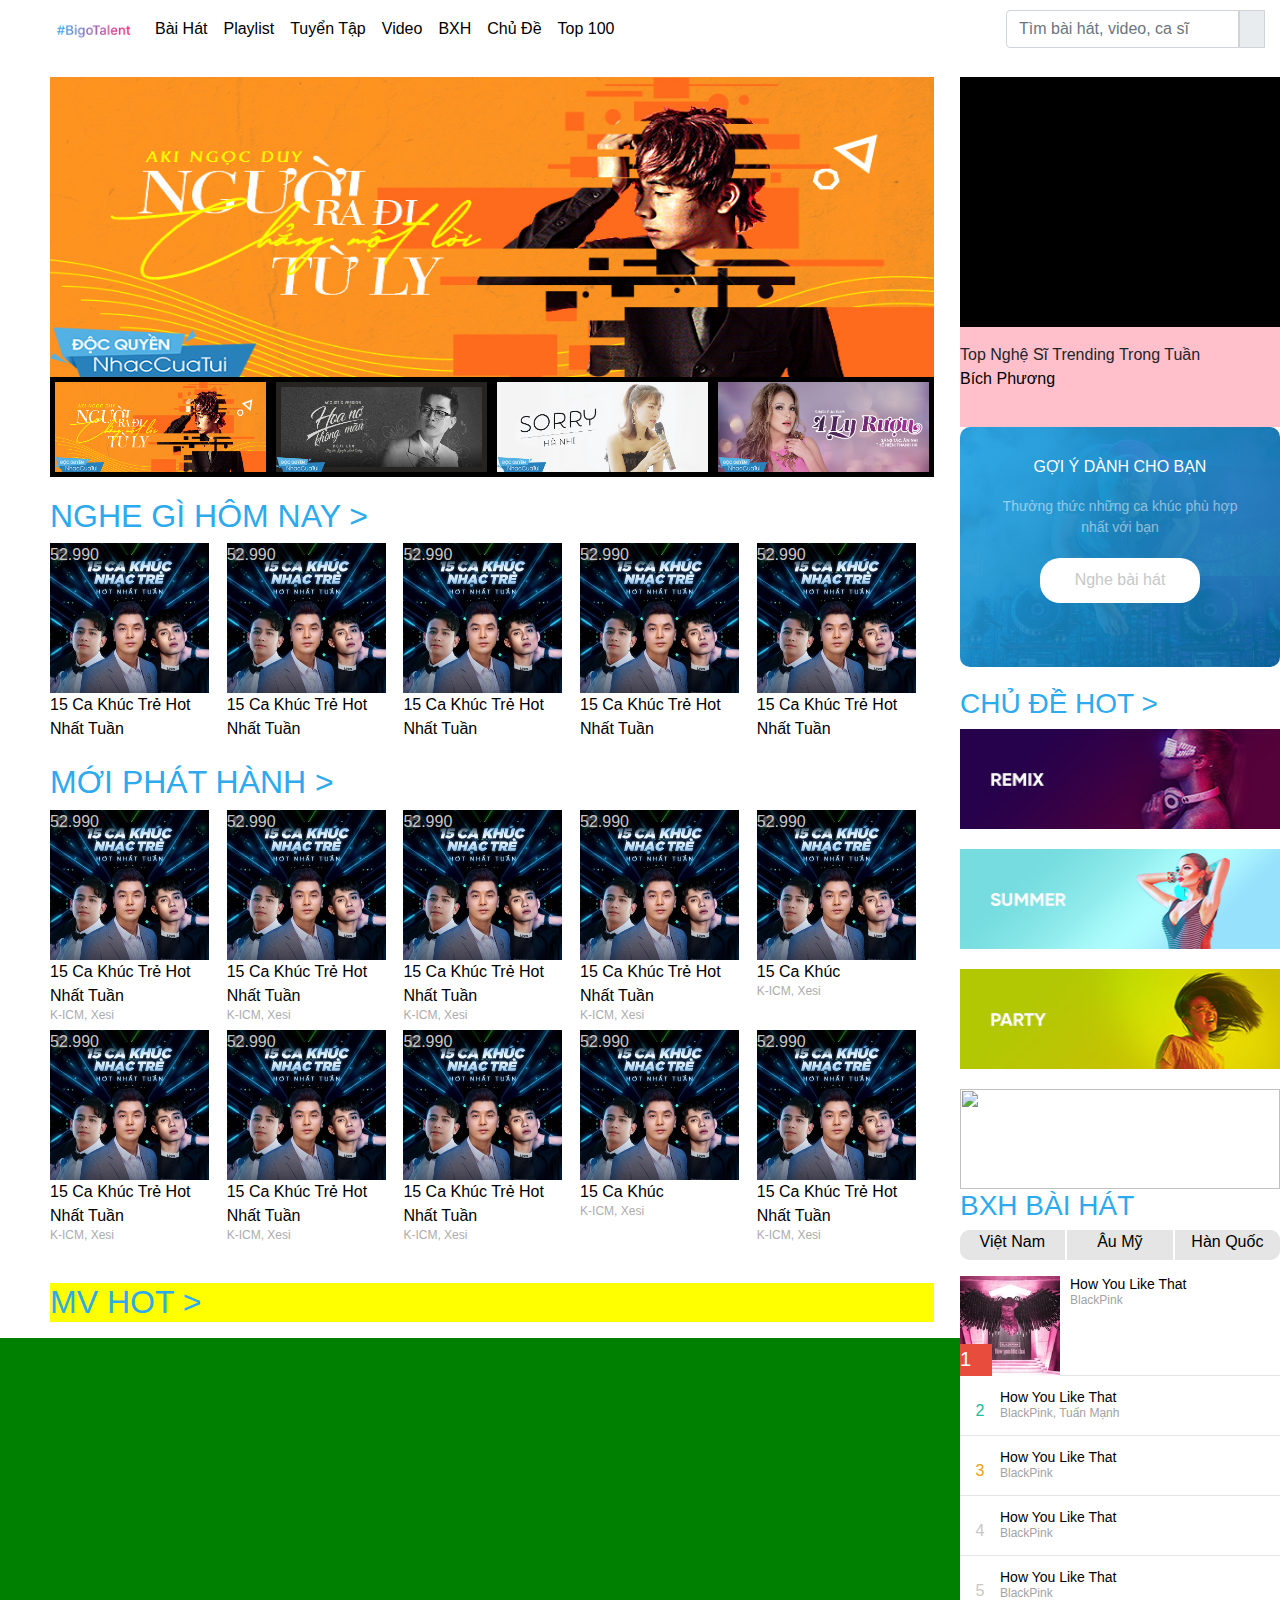
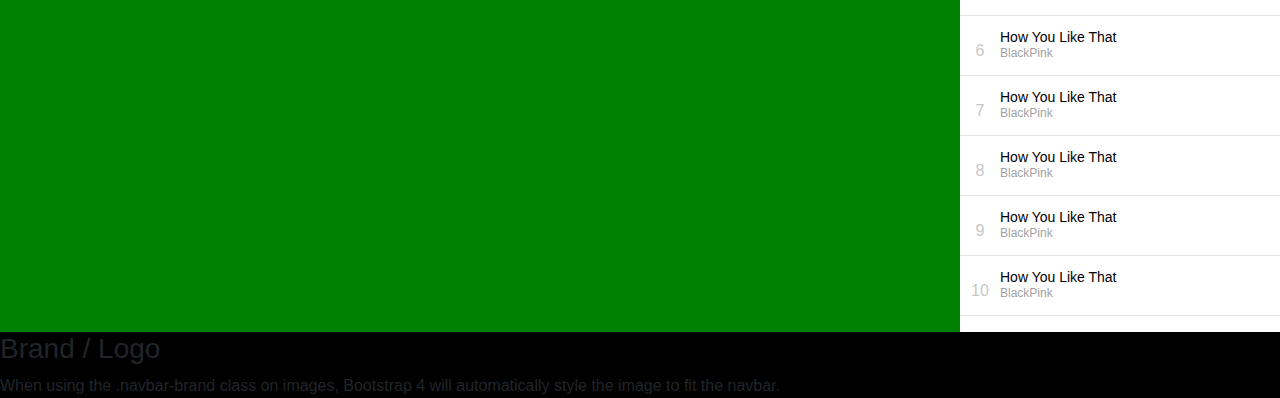
==== commit 2eaef341: "6/7" ====
--- a/public/index.html
+++ b/public/index.html
@@ -396,126 +396,426 @@
 		    					<a href="#">NGHE GÌ HÔM NAY ></a>
 		    				</h2>
 		    				<ul>
-
-
-
-
-
-		    					<li>
-		    						<div class="box-main">
-		    							<a href="#">
-		    								<div class="bg_action_info">
-		    									<span class="view_listen">
-		    										<span class="icon_listen">
-		    											<i class="fas fa-headphones"></i>
-		    										</span>
-		    										<span class="viewed_number">52.990</span>
-		    									</span>
-		    									<span class="icon_play">
-		    										<i class="far fa-play-circle"></i>
-		    									</span>
-		    								</div>
-		    								<span class="avatar">
-		    									<img src="images/item.jpg" alt="">
-		    								</span>
-		    							</a>
-		    						</div>
-		    						<div class="infor">
-		    							<a href="#">15 Ca Khúc Trẻ Hot Nhất Tuần</a>
-		    						</div>
-		    					</li>
-
-
-
-
-
-		    					<li>
-		    						<div class="box-main">
-		    							<a href="#">
-		    								<div class="bg_action_info">
-		    									<span class="view_listen">
-		    										<span class="icon_listen"></span>
-		    										<span class="viewed_number"></span>
-		    									</span>
-		    									<span class="icon_play"></span>
-		    								</div>
-		    								<span class="avatar">
-		    									<img src="images/item.jpg" alt="">
-		    								</span>
-		    							</a>
-		    						</div>
-		    						<div class="infor">
-		    							<a href="#">15 Ca Khúc Trẻ Hot Nhất Tuần</a>
-		    						</div>
-		    					</li>
-		    					<li>
-		    						<div class="box-main">
-		    							<a href="#">
-		    								<div class="bg_action_info">
-		    									<span class="view_listen">
-		    										<span class="icon_listen"></span>
-		    										<span class="viewed_number"></span>
-		    									</span>
-		    									<span class="icon_play"></span>
-		    								</div>
-		    								<span class="avatar">
-		    									<img src="images/item.jpg" alt="">
-		    								</span>
-		    							</a>
-		    						</div>
-		    						<div class="infor">
-		    							<a href="#">15 Ca Khúc Trẻ Hot Nhất Tuần</a>
-		    						</div>
-		    					</li>
-		    					<li>
-		    						<div class="box-main">
-		    							<a href="#">
-		    								<div class="bg_action_info">
-		    									<span class="view_listen">
-		    										<span class="icon_listen"></span>
-		    										<span class="viewed_number"></span>
-		    									</span>
-		    									<span class="icon_play"></span>
-		    								</div>
-		    								<span class="avatar">
-		    									<img src="images/item.jpg" alt="">
-		    								</span>
-		    							</a>
-		    						</div>
-		    						<div class="infor">
-		    							<a href="#">15 Ca Khúc Trẻ Hot Nhất Tuần</a>
-		    						</div>
-		    					</li>
-		    					<li>
-		    						<div class="box-main">
-		    							<a href="#">
-		    								<div class="bg_action_info">
-		    									<span class="view_listen">
-		    										<span class="icon_listen"></span>
-		    										<span class="viewed_number"></span>
-		    									</span>
-		    									<span class="icon_play"></span>
-		    								</div>
-		    								<span class="avatar">
-		    									<img src="images/item.jpg" alt="">
-		    								</span>
-		    							</a>
-		    						</div>
-		    						<div class="infor">
-		    							<a href="#">15 Ca Khúc Trẻ Hot Nhất Tuần</a>
-		    						</div>
-		    					</li>
+		    					<li>
+		    						<div class="box-main">
+		    							<a href="#">
+		    								<div class="bg_action_info">
+		    									<span class="view_listen">
+		    										<span class="icon_listen">
+		    											<i class="fas fa-headphones"></i>
+		    										</span>
+		    										<span class="viewed_number">52.990</span>
+		    									</span>
+		    									<!--<span class="icon_play">
+		    										<i class="far fa-play-circle"></i>
+		    									</span>-->
+		    								</div>
+		    								<!--<span class="avatar">
+		    									<img src="images/item.jpg" alt="">
+		    								</span>-->
+		    							</a>
+		    						</div>
+		    						<div class="infor">
+		    							<a href="#">15 Ca Khúc Trẻ Hot Nhất Tuần</a>
+		    						</div>
+		    					</li>
+
+
+
+								<li>
+		    						<div class="box-main">
+		    							<a href="#">
+		    								<div class="bg_action_info">
+		    									<span class="view_listen">
+		    										<span class="icon_listen">
+		    											<i class="fas fa-headphones"></i>
+		    										</span>
+		    										<span class="viewed_number">52.990</span>
+		    									</span>
+		    									<!--<span class="icon_play">
+		    										<i class="far fa-play-circle"></i>
+		    									</span>-->
+		    								</div>
+		    								<!--<span class="avatar">
+		    									<img src="images/item.jpg" alt="">
+		    								</span>-->
+		    							</a>
+		    						</div>
+		    						<div class="infor">
+		    							<a href="#">15 Ca Khúc Trẻ Hot Nhất Tuần</a>
+		    						</div>
+		    					</li>
+		    					<li>
+		    						<div class="box-main">
+		    							<a href="#">
+		    								<div class="bg_action_info">
+		    									<span class="view_listen">
+		    										<span class="icon_listen">
+		    											<i class="fas fa-headphones"></i>
+		    										</span>
+		    										<span class="viewed_number">52.990</span>
+		    									</span>
+		    									<!--<span class="icon_play">
+		    										<i class="far fa-play-circle"></i>
+		    									</span>-->
+		    								</div>
+		    								<!--<span class="avatar">
+		    									<img src="images/item.jpg" alt="">
+		    								</span>-->
+		    							</a>
+		    						</div>
+		    						<div class="infor">
+		    							<a href="#">15 Ca Khúc Trẻ Hot Nhất Tuần</a>
+		    						</div>
+		    					</li>
+		    					<li>
+		    						<div class="box-main">
+		    							<a href="#">
+		    								<div class="bg_action_info">
+		    									<span class="view_listen">
+		    										<span class="icon_listen">
+		    											<i class="fas fa-headphones"></i>
+		    										</span>
+		    										<span class="viewed_number">52.990</span>
+		    									</span>
+		    									<!--<span class="icon_play">
+		    										<i class="far fa-play-circle"></i>
+		    									</span>-->
+		    								</div>
+		    								<!--<span class="avatar">
+		    									<img src="images/item.jpg" alt="">
+		    								</span>-->
+		    							</a>
+		    						</div>
+		    						<div class="infor">
+		    							<a href="#">15 Ca Khúc Trẻ Hot Nhất Tuần</a>
+		    						</div>
+		    					</li>
+		    					<li>
+		    						<div class="box-main">
+		    							<a href="#">
+		    								<div class="bg_action_info">
+		    									<span class="view_listen">
+		    										<span class="icon_listen">
+		    											<i class="fas fa-headphones"></i>
+		    										</span>
+		    										<span class="viewed_number">52.990</span>
+		    									</span>
+		    									<!--<span class="icon_play">
+		    										<i class="far fa-play-circle"></i>
+		    									</span>-->
+		    								</div>
+		    								<!--<span class="avatar">
+		    									<img src="images/item.jpg" alt="">
+		    								</span>-->
+		    							</a>
+		    						</div>
+		    						<div class="infor">
+		    							<a href="#">15 Ca Khúc Trẻ Hot Nhất Tuần</a>
+		    						</div>
+		    					</li>
+
 		    				</ul>
 		    			</div>
 		    		</div>
+
 		    		<div class="albumHot">
-		    			
+		    			<div>
+		    				<h2>
+		    					<a href="#">MỚI PHÁT HÀNH ></a>
+		    				</h2>
+		    				<ul>
+		    					<li>
+		    						<div class="box-main">
+		    							<a href="#">
+		    								<div class="bg_action_info">
+		    									<span class="view_listen">
+		    										<span class="icon_listen">
+		    											<i class="fas fa-headphones"></i>
+		    										</span>
+		    										<span class="viewed_number">52.990</span>
+		    									</span>
+		    									<!--<span class="icon_play">
+		    										<i class="far fa-play-circle"></i>
+		    									</span>-->
+		    								</div>
+		    								<!--<span class="avatar">
+		    									<img src="images/item.jpg" alt="">
+		    								</span>-->
+		    							</a>
+		    						</div>
+		    						<div class="infor">
+		    							<a href="#">15 Ca Khúc Trẻ Hot Nhất Tuần</a>
+		    							<h4>
+		    								<a href="#">K-ICM</a>,
+		    								<a href="#">Xesi</a>
+		    							</h4>
+		    						</div>
+		    					</li>
+		    					<li>
+		    						<div class="box-main">
+		    							<a href="#">
+		    								<div class="bg_action_info">
+		    									<span class="view_listen">
+		    										<span class="icon_listen">
+		    											<i class="fas fa-headphones"></i>
+		    										</span>
+		    										<span class="viewed_number">52.990</span>
+		    									</span>
+		    									<!--<span class="icon_play">
+		    										<i class="far fa-play-circle"></i>
+		    									</span>-->
+		    								</div>
+		    								<!--<span class="avatar">
+		    									<img src="images/item.jpg" alt="">
+		    								</span>-->
+		    							</a>
+		    						</div>
+		    						<div class="infor">
+		    							<a href="#">15 Ca Khúc Trẻ Hot Nhất Tuần</a>
+		    							<h4>
+		    								<a href="#">K-ICM</a>,
+		    								<a href="#">Xesi</a>
+		    							</h4>
+		    						</div>
+		    					</li>
+		    					<li>
+		    						<div class="box-main">
+		    							<a href="#">
+		    								<div class="bg_action_info">
+		    									<span class="view_listen">
+		    										<span class="icon_listen">
+		    											<i class="fas fa-headphones"></i>
+		    										</span>
+		    										<span class="viewed_number">52.990</span>
+		    									</span>
+		    									<!--<span class="icon_play">
+		    										<i class="far fa-play-circle"></i>
+		    									</span>-->
+		    								</div>
+		    								<!--<span class="avatar">
+		    									<img src="images/item.jpg" alt="">
+		    								</span>-->
+		    							</a>
+		    						</div>
+		    						<div class="infor">
+		    							<a href="#">15 Ca Khúc Trẻ Hot Nhất Tuần</a>
+		    							<h4>
+		    								<a href="#">K-ICM</a>,
+		    								<a href="#">Xesi</a>
+		    							</h4>
+		    						</div>
+		    					</li>
+		    					<li>
+		    						<div class="box-main">
+		    							<a href="#">
+		    								<div class="bg_action_info">
+		    									<span class="view_listen">
+		    										<span class="icon_listen">
+		    											<i class="fas fa-headphones"></i>
+		    										</span>
+		    										<span class="viewed_number">52.990</span>
+		    									</span>
+		    									<!--<span class="icon_play">
+		    										<i class="far fa-play-circle"></i>
+		    									</span>-->
+		    								</div>
+		    								<!--<span class="avatar">
+		    									<img src="images/item.jpg" alt="">
+		    								</span>-->
+		    							</a>
+		    						</div>
+		    						<div class="infor">
+		    							<a href="#">15 Ca Khúc Trẻ Hot Nhất Tuần</a>
+		    							<h4>
+		    								<a href="#">K-ICM</a>,
+		    								<a href="#">Xesi</a>
+		    							</h4>
+		    						</div>
+		    					</li>
+		    					<li>
+		    						<div class="box-main">
+		    							<a href="#">
+		    								<div class="bg_action_info">
+		    									<span class="view_listen">
+		    										<span class="icon_listen">
+		    											<i class="fas fa-headphones"></i>
+		    										</span>
+		    										<span class="viewed_number">52.990</span>
+		    									</span>
+		    									<!--<span class="icon_play">
+		    										<i class="far fa-play-circle"></i>
+		    									</span>-->
+		    								</div>
+		    								<!--<span class="avatar">
+		    									<img src="images/item.jpg" alt="">
+		    								</span>-->
+		    							</a>
+		    						</div>
+		    						<div class="infor">
+		    							<a href="#">15 Ca Khúc </a>
+		    							<h4>
+		    								<a href="#">K-ICM</a>,
+		    								<a href="#">Xesi</a>
+		    							</h4>
+		    						</div>
+		    					</li>
+		    					<li>
+		    						<div class="box-main">
+		    							<a href="#">
+		    								<div class="bg_action_info">
+		    									<span class="view_listen">
+		    										<span class="icon_listen">
+		    											<i class="fas fa-headphones"></i>
+		    										</span>
+		    										<span class="viewed_number">52.990</span>
+		    									</span>
+		    									<!--<span class="icon_play">
+		    										<i class="far fa-play-circle"></i>
+		    									</span>-->
+		    								</div>
+		    								<!--<span class="avatar">
+		    									<img src="images/item.jpg" alt="">
+		    								</span>-->
+		    							</a>
+		    						</div>
+		    						<div class="infor">
+		    							<a href="#">15 Ca Khúc Trẻ Hot Nhất Tuần</a>
+		    							<h4>
+		    								<a href="#">K-ICM</a>,
+		    								<a href="#">Xesi</a>
+		    							</h4>
+		    						</div>
+		    					</li>
+		    					<li>
+		    						<div class="box-main">
+		    							<a href="#">
+		    								<div class="bg_action_info">
+		    									<span class="view_listen">
+		    										<span class="icon_listen">
+		    											<i class="fas fa-headphones"></i>
+		    										</span>
+		    										<span class="viewed_number">52.990</span>
+		    									</span>
+		    									<!--<span class="icon_play">
+		    										<i class="far fa-play-circle"></i>
+		    									</span>-->
+		    								</div>
+		    								<!--<span class="avatar">
+		    									<img src="images/item.jpg" alt="">
+		    								</span>-->
+		    							</a>
+		    						</div>
+		    						<div class="infor">
+		    							<a href="#">15 Ca Khúc Trẻ Hot Nhất Tuần</a>
+		    							<h4>
+		    								<a href="#">K-ICM</a>,
+		    								<a href="#">Xesi</a>
+		    							</h4>
+		    						</div>
+		    					</li>
+		    					<li>
+		    						<div class="box-main">
+		    							<a href="#">
+		    								<div class="bg_action_info">
+		    									<span class="view_listen">
+		    										<span class="icon_listen">
+		    											<i class="fas fa-headphones"></i>
+		    										</span>
+		    										<span class="viewed_number">52.990</span>
+		    									</span>
+		    									<!--<span class="icon_play">
+		    										<i class="far fa-play-circle"></i>
+		    									</span>-->
+		    								</div>
+		    								<!--<span class="avatar">
+		    									<img src="images/item.jpg" alt="">
+		    								</span>-->
+		    							</a>
+		    						</div>
+		    						<div class="infor">
+		    							<a href="#">15 Ca Khúc Trẻ Hot Nhất Tuần</a>
+		    							<h4>
+		    								<a href="#">K-ICM</a>,
+		    								<a href="#">Xesi</a>
+		    							</h4>
+		    						</div>
+		    					</li>
+		    					<li>
+		    						<div class="box-main">
+		    							<a href="#">
+		    								<div class="bg_action_info">
+		    									<span class="view_listen">
+		    										<span class="icon_listen">
+		    											<i class="fas fa-headphones"></i>
+		    										</span>
+		    										<span class="viewed_number">52.990</span>
+		    									</span>
+		    									<!--<span class="icon_play">
+		    										<i class="far fa-play-circle"></i>
+		    									</span>-->
+		    								</div>
+		    								<!--<span class="avatar">
+		    									<img src="images/item.jpg" alt="">
+		    								</span>-->
+		    							</a>
+		    						</div>
+		    						<div class="infor">
+		    							<a href="#">15 Ca Khúc </a>
+		    							<h4>
+		    								<a href="#">K-ICM</a>,
+		    								<a href="#">Xesi</a>
+		    							</h4>
+		    						</div>
+		    					</li>
+		    					<li>
+		    						<div class="box-main">
+		    							<a href="#">
+		    								<div class="bg_action_info">
+		    									<span class="view_listen">
+		    										<span class="icon_listen">
+		    											<i class="fas fa-headphones"></i>
+		    										</span>
+		    										<span class="viewed_number">52.990</span>
+		    									</span>
+		    									<!--<span class="icon_play">
+		    										<i class="far fa-play-circle"></i>
+		    									</span>-->
+		    								</div>
+		    								<!--<span class="avatar">
+		    									<img src="images/item.jpg" alt="">
+		    								</span>-->
+		    							</a>
+		    						</div>
+		    						<div class="infor">
+		    							<a href="#">15 Ca Khúc Trẻ Hot Nhất Tuần</a>
+		    							<h4>
+		    								<a href="#">K-ICM</a>,
+		    								<a href="#">Xesi</a>
+		    							</h4>
+		    						</div>
+		    					</li>
+
+		    				</ul>
+		    			</div>
 		    		</div>
-		    		<div class="mvHot"></div>
+
+		    		<div class="mvHot">
+		    			<div>
+		    				<h2>
+		    					<a href="#">MV HOT ></a>
+		    				</h2>
+		    				<ul>
+		    					<li></li>
+		    				</ul>
+		    			</div>
+		    		</div>
+
+
+		    		</div>
 		    		<div class="listSong"></div>
 		    		<div class="listVideo"></div>
 		    		<div class="listVideo"></div>
-		    	</div>
 		    </div>
 
 		    <div class="col-lg-3 right">
@@ -591,27 +891,119 @@
 						<a href="#" style="color: gray;"><i class="far fa-play-circle"></i></a>
 					</h3>
 					<ul class="chart-choose">
-						<li style="border-right: 1px solid #FFF;border-bottom-left-radius: 10px;
-						border-top-left-radius: 10px;
-						">Việt Nam</li>
-						<li >Âu Mỹ</li>
-						<li style="border-left: 1px solid #FFF;
-						border-bottom-right-radius: 10px;
-						border-top-right-radius: 10px;">Hàn Quốc</li>	
+						<li style="
+						"><a href="#" onclick="return false;">Việt Nam</a></li>
+						<li ><a href="#" onclick="return false;">Âu Mỹ</a></li>
+						<li style=""><a href="#" onclick="return false;">Hàn Quốc</a></li>	
 					</ul>
 					<div class="list-chart-music">
 						<ul>
 							<li class="one">
-								
+								<div class="infor_data">
+									<a href="">
+										<span>1</span>
+										<img src="images/how_u_like-that.jpg" alt="">
+									</a>
+									<div class="infor_data_song">
+										<h3><a href="">How You Like That</a></h3>
+										<h4><a href="">BlackPink</a></h4>
+									</div>
+								</div>
 							</li>
-							<li></li>
+							<li class="two">
+								<div>
+									<span style="color: #1abc9c">2</span>
+									<div class="infor_data_song">
+										<h3><a href="">How You Like That</a></h3>
+										<h4><a href="">BlackPink</a>,
+
+											<a href="">Tuấn Mạnh</a>
+										</h4>
+									</div>
+								</div>
+							</li>
+							<li class="two">
+								<div>
+									<span style="color: #f39c12">3</span>
+									<div class="infor_data_song">
+										<h3><a href="">How You Like That</a></h3>
+										<h4><a href="">BlackPink</a></h4>
+									</div>
+								</div>
+							</li>
+							<li class="two">
+								<div>
+									<span >4</span>
+									<div class="infor_data_song">
+										<h3><a href="">How You Like That</a></h3>
+										<h4><a href="">BlackPink</a></h4>
+									</div>
+								</div>
+							</li>
+							<li class="two">
+								<div>
+									<span >5</span>
+									<div class="infor_data_song">
+										<h3><a href="">How You Like That</a></h3>
+										<h4><a href="">BlackPink</a></h4>
+									</div>
+								</div>
+							</li>
+							<li class="two">
+								<div>
+									<span >6</span>
+									<div class="infor_data_song">
+										<h3><a href="">How You Like That</a></h3>
+										<h4><a href="">BlackPink</a></h4>
+									</div>
+								</div>
+							</li>
+							<li class="two">
+								<div>
+									<span >7</span>
+									<div class="infor_data_song">
+										<h3><a href="">How You Like That</a></h3>
+										<h4><a href="">BlackPink</a></h4>
+									</div>
+								</div>
+							</li>
+							<li class="two">
+								<div>
+									<span >8</span>
+									<div class="infor_data_song">
+										<h3><a href="">How You Like That</a></h3>
+										<h4><a href="">BlackPink</a></h4>
+									</div>
+								</div>
+							</li>
+							<li class="two">
+								<div>
+									<span >9</span>
+									<div class="infor_data_song">
+										<h3><a href="">How You Like That</a></h3>
+										<h4><a href="">BlackPink</a></h4>
+									</div>
+								</div>
+							</li>
+							<li class="two">
+								<div>
+									<span >10</span>
+									<div class="infor_data_song">
+										<h3><a href="">How You Like That</a></h3>
+										<h4><a href="">BlackPink</a></h4>
+									</div>
+								</div>
+							</li>
 						</ul>
 					</div>
 				</div>
 		    </div>
-		 </div>
+		</div>
+
+		    
+	 </div>
   
-	</div>
+
 
 
 
--- a/public/style_public.css
+++ b/public/style_public.css
@@ -143,58 +143,104 @@
 
 
 
-.ngheGiHomNay, .ngheGiHomNay > div{
-	background-color: #black;
+.ngheGiHomNay,.albumHot,.albumHot > div, .ngheGiHomNay > div{
 	width: 100%;
 }
 h2 a{
 	color: #2daaed;
 }
 .ngheGiHomNay ul{
-	width: 100%;
 	height: 200px;
+}
+.ngheGiHomNay ul, .albumHot ul{
+	width: 100%;
 	clear: both;
 	padding-left: 0px;
 }
 .ngheGiHomNay li{
+	height: 200px;
+}
+.ngheGiHomNay li, .albumHot li{
 	width: 20%;
-	height: 200px;
-	float: left;
-}
-.box-main{
-	
-
+	float: left;
+}
+.box-main{	
+	height: 150px;
+	background-image: url("images/item.jpg");
+	background-size:cover;
+	display: block;
 }
 .box-main, .infor{
 	width: 90%;
 }
 .box-main a{
 	width: 100%;
-	color: red;	
+	height: 100%;
 	position: relative;
 }
 .bg_action_infor{
-	width: 100%;
-	height: 100%;
-	padding-right: 0px;
-	z-index: 2;
+	display: block;
+	width: 100%;
+	height: 100%;
+	background-color: green;
+	position: relative;
+}
+span{
+	color: #c7c7c7;;
+}
+.view_listen{
+	background-image: url("images/bg_view_listen.png");
+	background-size:cover;
+	width: 50%;
+	display: block;
+}
+.icon-play{
+	display: block;
+	width: 100%;
+	height: 100%;
+	position: absolute;
 }
 .avatar{
 	width: 100%;
 	height: 100%;
-
-	z-index: 1;
+	
 }
 .avatar img{
 	width: 90%;
-}
-
+	height: 100%;
+}
+.infor{
+	background-color: 
+	width: 100%;
+	height: 50px;
+}
+.infor h4,.infor h4 a{
+	font-size: 12px;
+	color: #acacac;
+}
+.infor h4 a:hover{
+	color: #2daaed;
+}
 
 
 
 .albumHot{
-	background-color: red;
-}
+	background-color: ;
+	height: 500px;
+}
+.albumHot ul{
+	height: 100%;
+
+}
+.albumHot li{
+	height: 220px;
+}
+.albumHot .infor{
+	background-color: 
+	width: 100%;
+	height: 80px;
+}
+
 
 .mvHot{
 	background-color: yellow;
@@ -324,17 +370,113 @@
 	text-align: center;
 	background-color: #e5e5e5;
 }
+.chart-choose li:first-child, .chart-choose li:first-child a{
+	border-right: 1px solid #FFF;
+	border-bottom-left-radius: 10px;
+	border-top-left-radius: 10px;
+}
+.chart-choose li:last-child, .chart-choose li:last-child a{
+	border-left: 1px solid #FFF;
+	border-bottom-right-radius: 10px;
+	border-top-right-radius: 10px;
+}
 .chart-choose li:hover{
-	width: 33.3%;
+	background-color: #e74c3c;
+}
+.chart-choose a{
+	width: 100%;
 	height: 100%;
 	float: left;
 	text-align: center;
+	background-color: #e5e5e5;
+	text-decoration: none;
+}
+.chart-choose a:hover{
 	background-color: #e74c3c;
+	color: #fff;
 }
 .list-chart-music{
 	width: 100%;
-	height: 500px;
-	background-color: pink;
+	background-color: #pink;
+}
+.list-chart-music ul{
+	width: 100%;
+	padding-left: 0px;
+}
+.list-chart-music ul li{
+	border-bottom: 0.5px solid #e5e5e5;
+}
+.one{
+	width: 100%;
+	height: 100px;
+}
+.infor_data{
+	clear: both;
+}
+.infor_data > a{
+	float: left;
+	height: 100px;
+	width: 100px;
+	position: relative;
+}
+
+.infor_data a span{
+	height: 32px;
+	width: 32px;
+	color: #fff;
+	background-color: #e74c3c;
+	font-size: 20px;
+	position: absolute;
+	bottom: 0px;
+	z-index: 2;
+}
+.infor_data a img{
+	height: 100px;
+	width: 100px;
+	position: absolute;
+	z-index: 0;
+}
+.infor_data_song{
+	float: left;
+}
+.infor_data_song{
+	float: left;
+	padding-left: 10px;
+}
+.infor_data_song h3{
+	font-size: 14px;
+	margin-bottom: 0px;
+}
+.infor_data_song h4 {
+	padding-top: 0px;
+	position: relative;
+	font-size: 12px;
+	color: #a2a2a2 !important;
+}
+.infor_data_song h4 a{
+	font-size: 12px;
+	color: #a2a2a2 !important;
+}
+.infor_data_song h4 a:hover{
+	color: #2daaed !important;
+}
+.two{
+	width: 100%;
+	height: 60px;
+	background-color: ;
+}
+.two > div{
+	clear: both;
+	padding: 13px 0px 10px 0px;
+	width: 100%;
+	height: 100%;
+}
+.two span{
+	float: left;
+	padding-left: 10px;
+	padding-top: 10px;
+	width: 30px;
+	text-align: center;
 }
 
 
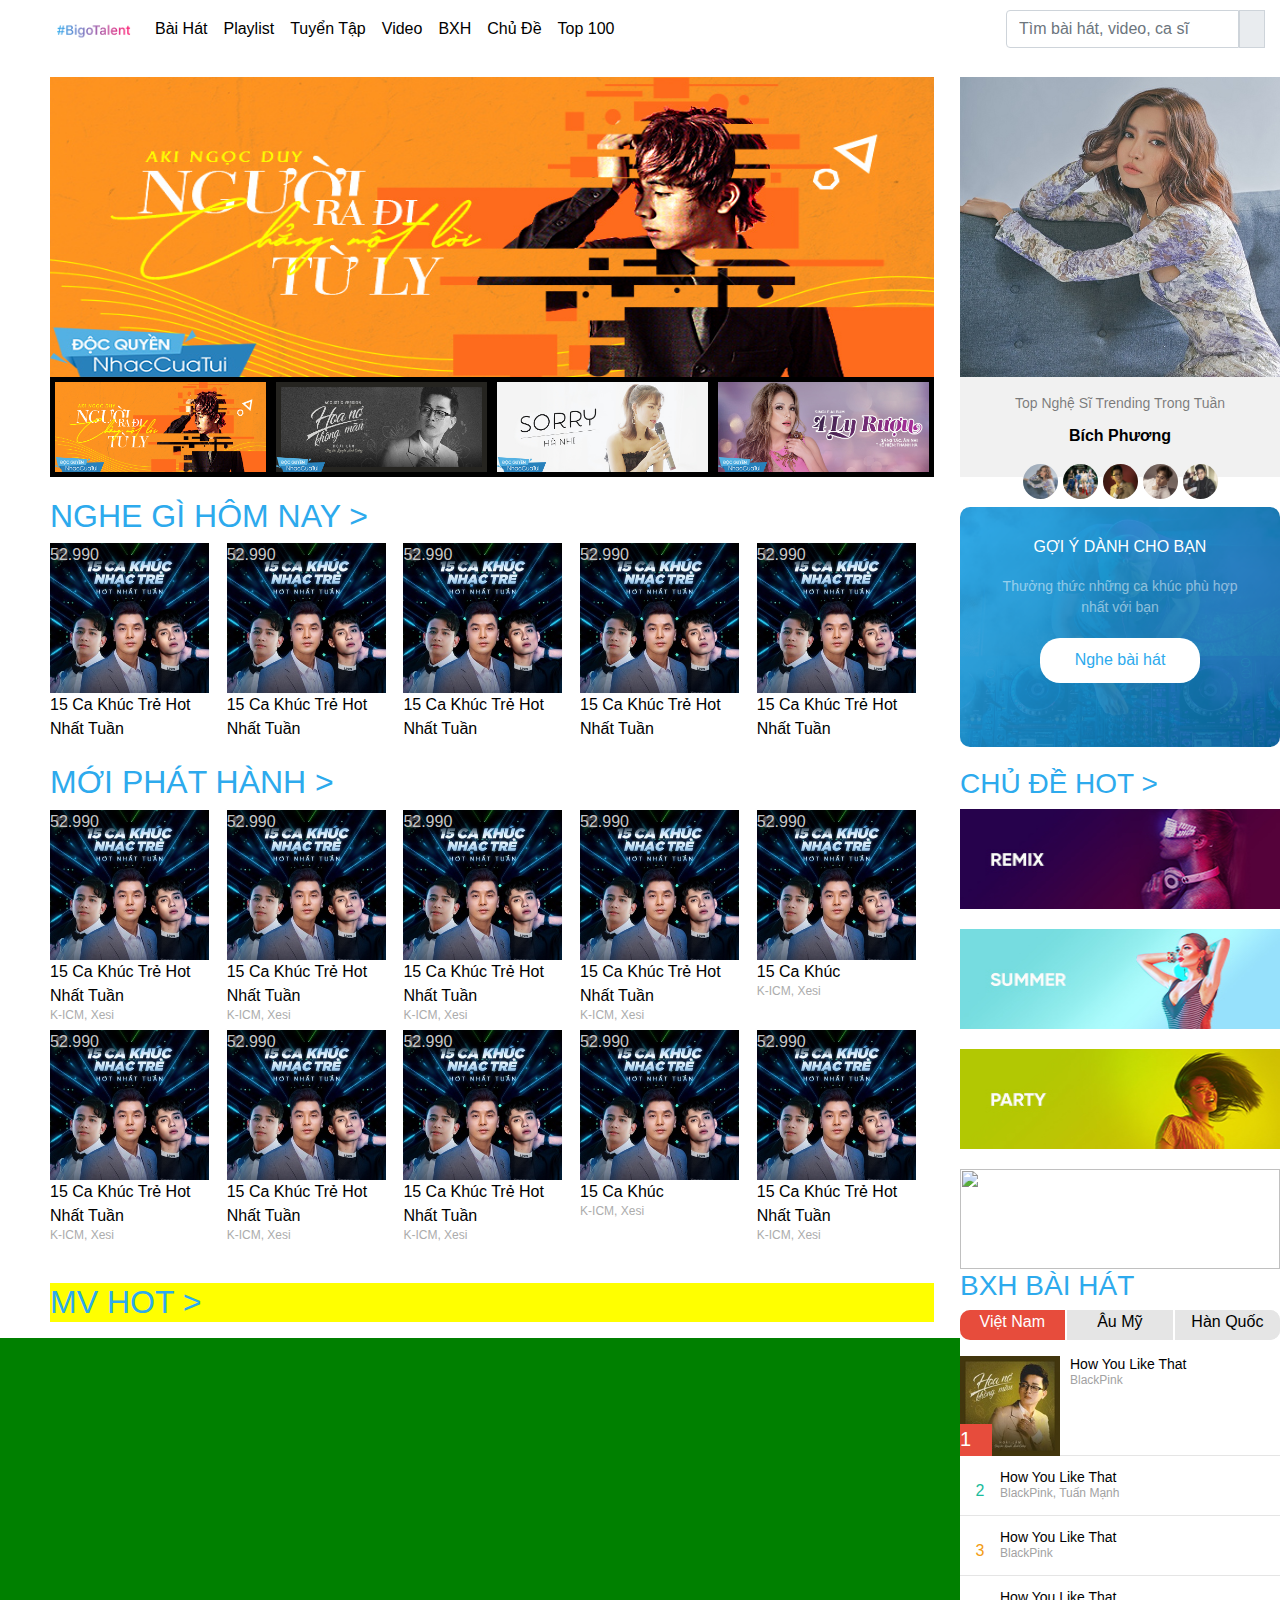
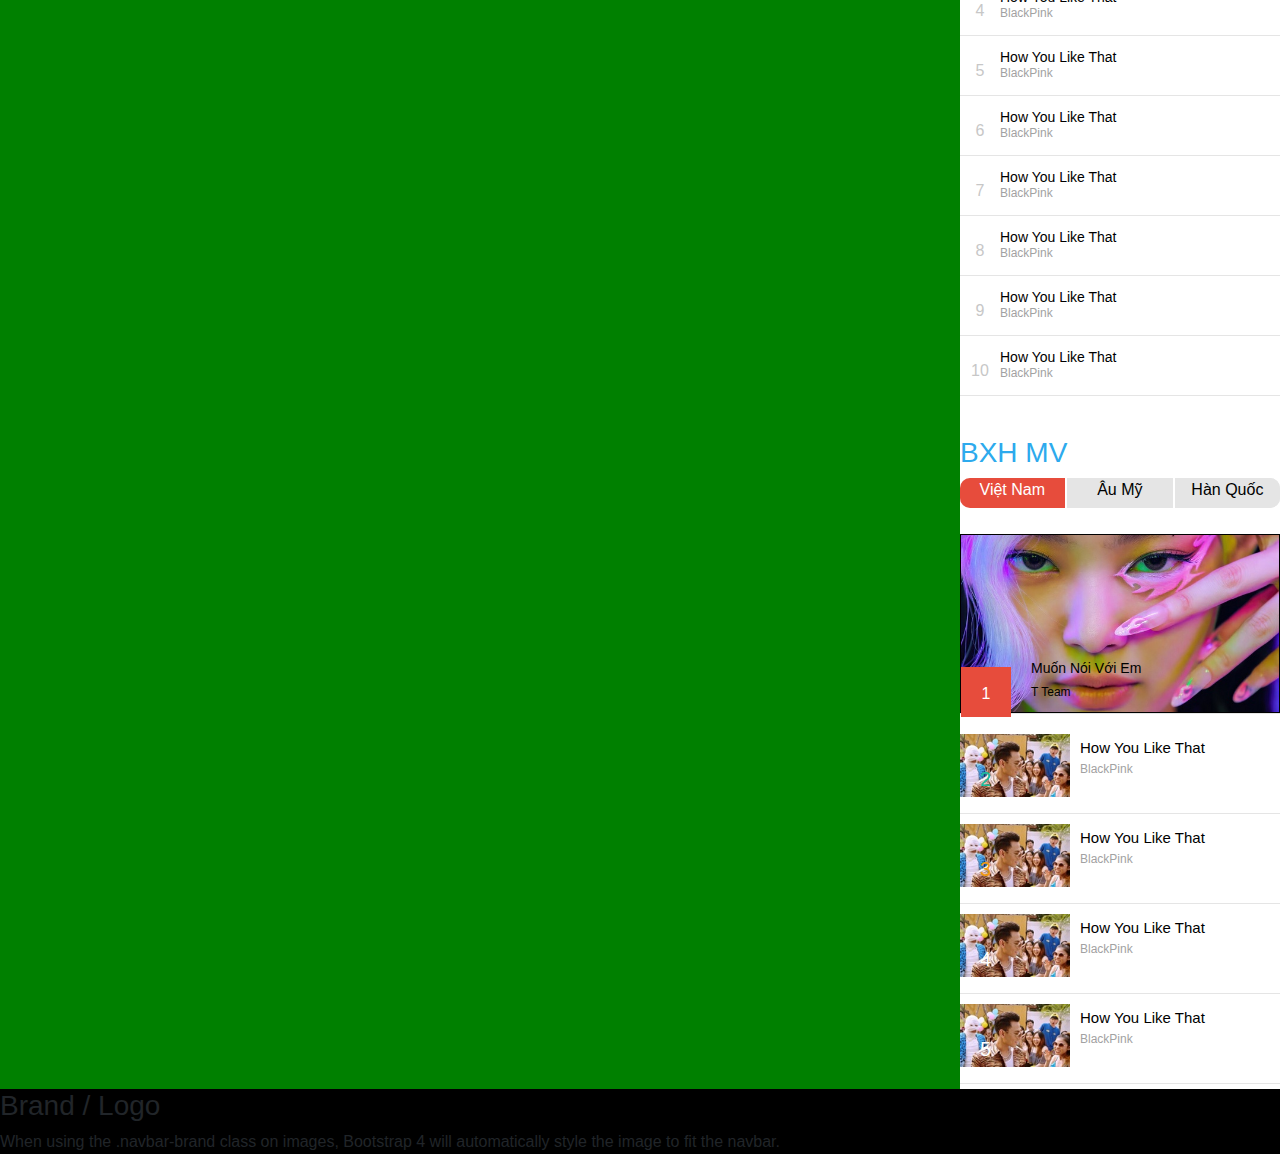
==== commit d9a5f33b: "7/7/2020" ====
--- a/public/index.html
+++ b/public/index.html
@@ -294,7 +294,7 @@
 			
 
 			
-			<span id="sidenavid"class=" hideShowCase"><i class="fas fa-list-ul"></i></span>
+			<span id="sidenavid"class="hideShowCase"><i class="fas fa-list-ul"></i></span>
 
 
 			<ul class="navbar-nav ml-auto nav-icon">
@@ -353,14 +353,12 @@
 		    	<div class="content-left">
 		    		<div class="slide-default">
 		    			<div class="group-slide">
-		    				<div   class="img-slide">
+		    				<div class="img-slide">
 		    					<ul id="myList" >
 		    						<li class="slide0 ">
-		    							<div>
-			    							<a href="#">
+			    						<a href="#">
 			    							<img src="images/carousel0.jpg" alt="Song">
-		    								</a>
-		    							</div>
+		    							</a>
 		    						</li>
 		    					</ul>
 		    				</div>
@@ -823,28 +821,29 @@
 		    		<ul class="image-nghe-si">
 		    			<li>
 			    			<a href="#">
-			    			<!--<img  class="img-circle" src="images/bich_phuong.jpg" alt="Bích Phương">-->
+			    			<img src="images/bich_phuong.jpg" alt="Bích Phương">
 			    			</a>
 		    			</li>
 		    		</ul>
-		    		<div>Top Nghệ Sĩ Trending Trong Tuần</div>
-		    		<div class="name-nghe-si"><a href="#">Bích Phương</a></div>
+		    		<div style="text-align: center; color: rgba(0,0,0,.5); font-size: 14px;">Top Nghệ Sĩ Trending Trong Tuần</div>
+		    		<div class="name-nghe-si"><a href="#">
+		    			<p>Bích Phương</p></a></div>
 		    		<div class="trendNgheSi">
 		    			<ul>
-		    				<li><a href="">
-		    					
+		    				<li ><a href="javascript:">
+		    					<img src="images/bich_phuong.jpg" alt="Bích Phương">
 		    				</a></li>
-		    				<li><a href="">
-		    					
+		    				<li><a href="javascript:">
+		    					<img src="images/black_pink.jpg" alt="BlackPink">
 		    				</a></li>
-		    				<li><a href="">
-		    					
+		    				<li><a href="javascript:">
+		    					<img src="images/hoai_lam.jpg" alt="Hoài Lâm">
 		    				</a></li>
-		    				<li><a href="">
-		    					
+		    				<li><a href="javascript:">
+		    					<img src="images/trung_quan_idol.jpg" alt="Trung Quân Idol">
 		    				</a></li>
-		    				<li><a href="">
-		    					
+		    				<li><a href="javascript:">
+		    					<img src="images/k_icm.jpg" alt="K-ICM">
 		    				</a></li>
 		    			</ul>
 		    		</div>
@@ -857,8 +856,8 @@
 	                        <h2 style="font-size: 16px; color: #fff">GỢI Ý DÀNH CHO BẠN</h2>        
 	                        <p class="text_detail" style="font-size: 14px;">Thưởng thức những ca khúc phù hợp nhất với bạn</p>
 	                            <p class="btn_playlist">
-	                                <span class="ic_play_normal"><i class="fas fa-play"></i></span>
-	                                <span class="btn_text">Nghe bài hát</span>
+	                                <span class="ic_play_normal"><i class="fas fa-play" style="color: #2daaed"></i></span>
+	                                <span class="btn_text" style="color: #2daaed">Nghe bài hát</span>
 	                            </p>
 	                    	</div>
 						</div>
@@ -892,17 +891,17 @@
 					</h3>
 					<ul class="chart-choose">
 						<li style="
-						"><a href="#" onclick="return false;">Việt Nam</a></li>
-						<li ><a href="#" onclick="return false;">Âu Mỹ</a></li>
-						<li style=""><a href="#" onclick="return false;">Hàn Quốc</a></li>	
+						"><a class="active" href="javascript:;" >Việt Nam</a></li>
+						<li ><a href="javascript:;" >Âu Mỹ</a></li>
+						<li style=""><a href="javascript:;" >Hàn Quốc</a></li>	
 					</ul>
 					<div class="list-chart-music">
-						<ul>
+						<ul class="">
 							<li class="one">
 								<div class="infor_data">
 									<a href="">
 										<span>1</span>
-										<img src="images/how_u_like-that.jpg" alt="">
+										<img src="images/viet_nam.jpg" alt="">
 									</a>
 									<div class="infor_data_song">
 										<h3><a href="">How You Like That</a></h3>
@@ -995,8 +994,429 @@
 								</div>
 							</li>
 						</ul>
+
+
+						<ul class="hideShowCase">
+							<li class="one">
+								<div class="infor_data">
+									<a href="">
+										<span>1</span>
+										<img src="images/sour_candy.jpg" alt="">
+									</a>
+									<div class="infor_data_song">
+										<h3><a href="">How You Like That</a></h3>
+										<h4><a href="">BlackPink</a></h4>
+									</div>
+								</div>
+							</li>
+							<li class="two">
+								<div>
+									<span style="color: #1abc9c">2</span>
+									<div class="infor_data_song">
+										<h3><a href="">How You Like That</a></h3>
+										<h4><a href="">BlackPink</a>,
+
+											<a href="">Tuấn Mạnh</a>
+										</h4>
+									</div>
+								</div>
+							</li>
+							<li class="two">
+								<div>
+									<span style="color: #f39c12">3</span>
+									<div class="infor_data_song">
+										<h3><a href="">How You Like That</a></h3>
+										<h4><a href="">BlackPink</a></h4>
+									</div>
+								</div>
+							</li>
+							<li class="two">
+								<div>
+									<span >4</span>
+									<div class="infor_data_song">
+										<h3><a href="">How You Like That</a></h3>
+										<h4><a href="">BlackPink</a></h4>
+									</div>
+								</div>
+							</li>
+							<li class="two">
+								<div>
+									<span >5</span>
+									<div class="infor_data_song">
+										<h3><a href="">How You Like That</a></h3>
+										<h4><a href="">BlackPink</a></h4>
+									</div>
+								</div>
+							</li>
+							<li class="two">
+								<div>
+									<span >6</span>
+									<div class="infor_data_song">
+										<h3><a href="">How You Like That</a></h3>
+										<h4><a href="">BlackPink</a></h4>
+									</div>
+								</div>
+							</li>
+							<li class="two">
+								<div>
+									<span >7</span>
+									<div class="infor_data_song">
+										<h3><a href="">How You Like That</a></h3>
+										<h4><a href="">BlackPink</a></h4>
+									</div>
+								</div>
+							</li>
+							<li class="two">
+								<div>
+									<span >8</span>
+									<div class="infor_data_song">
+										<h3><a href="">How You Like That</a></h3>
+										<h4><a href="">BlackPink</a></h4>
+									</div>
+								</div>
+							</li>
+							<li class="two">
+								<div>
+									<span >9</span>
+									<div class="infor_data_song">
+										<h3><a href="">How You Like That</a></h3>
+										<h4><a href="">BlackPink</a></h4>
+									</div>
+								</div>
+							</li>
+							<li class="two">
+								<div>
+									<span >10</span>
+									<div class="infor_data_song">
+										<h3><a href="">How You Like That</a></h3>
+										<h4><a href="">BlackPink</a></h4>
+									</div>
+								</div>
+							</li>
+						</ul>
+
+						<ul class="hideShowCase">
+							<li class="one">
+								<div class="infor_data">
+									<a href="">
+										<span>1</span>
+										<img src="images/how_u_like_that.jpg" alt="">
+									</a>
+									<div class="infor_data_song">
+										<h3><a href="">How You Like That</a></h3>
+										<h4><a href="">BlackPink</a></h4>
+									</div>
+								</div>
+							</li>
+							<li class="two">
+								<div>
+									<span style="color: #1abc9c">2</span>
+									<div class="infor_data_song">
+										<h3><a href="">How You Like That</a></h3>
+										<h4><a href="">BlackPink</a>,
+
+											<a href="">Tuấn Mạnh</a>
+										</h4>
+									</div>
+								</div>
+							</li>
+							<li class="two">
+								<div>
+									<span style="color: #f39c12">3</span>
+									<div class="infor_data_song">
+										<h3><a href="">How You Like That</a></h3>
+										<h4><a href="">BlackPink</a></h4>
+									</div>
+								</div>
+							</li>
+							<li class="two">
+								<div>
+									<span >4</span>
+									<div class="infor_data_song">
+										<h3><a href="">How You Like That</a></h3>
+										<h4><a href="">BlackPink</a></h4>
+									</div>
+								</div>
+							</li>
+							<li class="two">
+								<div>
+									<span >5</span>
+									<div class="infor_data_song">
+										<h3><a href="">How You Like That</a></h3>
+										<h4><a href="">BlackPink</a></h4>
+									</div>
+								</div>
+							</li>
+							<li class="two">
+								<div>
+									<span >6</span>
+									<div class="infor_data_song">
+										<h3><a href="">How You Like That</a></h3>
+										<h4><a href="">BlackPink</a></h4>
+									</div>
+								</div>
+							</li>
+							<li class="two">
+								<div>
+									<span >7</span>
+									<div class="infor_data_song">
+										<h3><a href="">How You Like That</a></h3>
+										<h4><a href="">BlackPink</a></h4>
+									</div>
+								</div>
+							</li>
+							<li class="two">
+								<div>
+									<span >8</span>
+									<div class="infor_data_song">
+										<h3><a href="">How You Like That</a></h3>
+										<h4><a href="">BlackPink</a></h4>
+									</div>
+								</div>
+							</li>
+							<li class="two">
+								<div>
+									<span >9</span>
+									<div class="infor_data_song">
+										<h3><a href="">How You Like That</a></h3>
+										<h4><a href="">BlackPink</a></h4>
+									</div>
+								</div>
+							</li>
+							<li class="two">
+								<div>
+									<span >10</span>
+									<div class="infor_data_song">
+										<h3><a href="">How You Like That</a></h3>
+										<h4><a href="">BlackPink</a></h4>
+									</div>
+								</div>
+							</li>
+						</ul>	
 					</div>
 				</div>
+				<div class="box_chart_mv">
+					<h3 >
+						<a href="#" style="color: #2daaed;">BXH MV </a>
+						<a href="#" style="color: gray;"><i class="far fa-play-circle"></i></a>
+					</h3>
+					<ul class="chart-choose">
+						<li style="
+						"><a class="active" href="javascript:;" >Việt Nam</a></li>
+						<li ><a href="javascript:;" >Âu Mỹ</a></li>
+						<li style=""><a href="javascript:;" >Hàn Quốc</a></li>	
+					</ul>
+					<div class="list-chart-mv">
+						<ul class="hideShowCase">
+							<li class="one">
+								<div class="infor_mv">
+									<a href="#">
+										<span  style="">1</span>
+										<span id="play"><i class="fas fa-play fa-2x" style="color: #fff"></i></span>
+										<img src="images/anh_muon_noi_voi_em.jpg" alt="">
+									</a>
+									<div class="name_video">
+										<h3><a href="#">Muốn Nói Với Em</a></h3>
+										<h4><a href="#">T Team</a></h4>
+									</div>
+								</div>
+							</li>
+							<li>
+								<div>
+									<a class="thumbnail_small" href="#">
+										<span style="color: #1abc9c">2</span>
+										<span class="play"><i class="fas fa-play " style="color: #fff"></i></span>
+										<img src="images/isaac.jpg" alt="">
+									</a>
+									<div class="infor_data_mv">
+										<h3><a href="">How You Like That</a></h3>
+										<h4><a href="">BlackPink</a>		</h4>
+									</div>
+								</div>
+							</li>
+							<li>
+								<div>
+									<a class="thumbnail_small" href="#">
+										<span style="color: #f39c12;">3</span>
+										<span class="play"><i class="fas fa-play " style="color: #fff"></i></span>
+										<img src="images/isaac.jpg" alt="">
+									</a>
+									<div class="infor_data_mv">
+										<h3><a href="">How You Like That</a></h3>
+										<h4><a href="">BlackPink</a>		</h4>
+									</div>
+								</div>
+							</li>
+							<li>
+								<div>
+									<a class="thumbnail_small" href="#">
+										<span style="color: #fff;">4</span>
+										<span class="play"><i class="fas fa-play " style="color: #fff"></i></span>
+										<img src="images/isaac.jpg" alt="">
+									</a>
+									<div class="infor_data_mv">
+										<h3><a href="">How You Like That</a></h3>
+										<h4><a href="">BlackPink</a>		</h4>
+									</div>
+								</div>
+							</li>
+							<li>
+								<div>
+									<a class="thumbnail_small" href="#">
+										<span style="color: #fff;">5</span>
+										<span class="play"><i class="fas fa-play " style="color: #fff"></i></span>
+										<img src="images/isaac.jpg" alt="">
+									</a>
+									<div class="infor_data_mv">
+										<h3><a href="">How You Like That</a></h3>
+										<h4><a href="">BlackPink</a>		</h4>
+									</div>
+								</div>
+							</li>
+							
+						</ul>
+
+
+						<ul class="hideShowCase">
+							<li class="one">
+								<div class="infor_mv">
+									<a href="#">
+										<span  style="">1</span>
+										<span id="play"><i class="fas fa-play fa-2x" style="color: #fff"></i></span>
+										<img src="images/lady_gaga.jpg" alt="">
+									</a>
+									<div class="name_video">
+										<h3><a href="#">Muốn Nói Với Em</a></h3>
+										<h4><a href="#">T Team</a></h4>
+									</div>
+								</div>
+							</li>
+							<li>
+								<div>
+									<a class="thumbnail_small" href="#">
+										<span style="color: #1abc9c">2</span>
+										<span class="play"><i class="fas fa-play " style="color: #fff"></i></span>
+										<img src="images/isaac.jpg" alt="">
+									</a>
+									<div class="infor_data_mv">
+										<h3><a href="">How You Like That</a></h3>
+										<h4><a href="">BlackPink</a>		</h4>
+									</div>
+								</div>
+							</li>
+							<li>
+								<div>
+									<a class="thumbnail_small" href="#">
+										<span style="color: #f39c12;">3</span>
+										<span class="play"><i class="fas fa-play " style="color: #fff"></i></span>
+										<img src="images/isaac.jpg" alt="">
+									</a>
+									<div class="infor_data_mv">
+										<h3><a href="">How You Like That</a></h3>
+										<h4><a href="">BlackPink</a>		</h4>
+									</div>
+								</div>
+							</li>
+							<li>
+								<div>
+									<a class="thumbnail_small" href="#">
+										<span style="color: #fff;">4</span>
+										<span class="play"><i class="fas fa-play " style="color: #fff"></i></span>
+										<img src="images/isaac.jpg" alt="">
+									</a>
+									<div class="infor_data_mv">
+										<h3><a href="">How You Like That</a></h3>
+										<h4><a href="">BlackPink</a>		</h4>
+									</div>
+								</div>
+							</li>
+							<li>
+								<div>
+									<a class="thumbnail_small" href="#">
+										<span style="color: #fff;">5</span>
+										<span class="play"><i class="fas fa-play " style="color: #fff"></i></span>
+										<img src="images/isaac.jpg" alt="">
+									</a>
+									<div class="infor_data_mv">
+										<h3><a href="">How You Like That</a></h3>
+										<h4><a href="">BlackPink</a>		</h4>
+									</div>
+								</div>
+							</li>
+							
+						</ul>
+
+						<ul class="">
+							<li class="one">
+								<div class="infor_mv">
+									<a href="#">
+										<span  style="">1</span>
+										<span id="play"><i class="fas fa-play fa-2x" style="color: #fff"></i></span>
+										<img src="images/jenny.jpg" alt="">
+									</a>
+									<div class="name_video">
+										<h3><a href="#">Muốn Nói Với Em</a></h3>
+										<h4><a href="#">T Team</a></h4>
+									</div>
+								</div>
+							</li>
+							<li>
+								<div>
+									<a class="thumbnail_small" href="#">
+										<span style="color: #1abc9c">2</span>
+										<span class="play"><i class="fas fa-play " style="color: #fff"></i></span>
+										<img src="images/isaac.jpg" alt="">
+									</a>
+									<div class="infor_data_mv">
+										<h3><a href="">How You Like That</a></h3>
+										<h4><a href="">BlackPink</a>		</h4>
+									</div>
+								</div>
+							</li>
+							<li>
+								<div>
+									<a class="thumbnail_small" href="#">
+										<span style="color: #f39c12;">3</span>
+										<span class="play"><i class="fas fa-play " style="color: #fff"></i></span>
+										<img src="images/isaac.jpg" alt="">
+									</a>
+									<div class="infor_data_mv">
+										<h3><a href="">How You Like That</a></h3>
+										<h4><a href="">BlackPink</a>		</h4>
+									</div>
+								</div>
+							</li>
+							<li>
+								<div>
+									<a class="thumbnail_small" href="#">
+										<span style="color: #fff;">4</span>
+										<span class="play"><i class="fas fa-play " style="color: #fff"></i></span>
+										<img src="images/isaac.jpg" alt="">
+									</a>
+									<div class="infor_data_mv">
+										<h3><a href="">How You Like That</a></h3>
+										<h4><a href="">BlackPink</a>		</h4>
+									</div>
+								</div>
+							</li>
+							<li>
+								<div>
+									<a class="thumbnail_small" href="#">
+										<span style="color: #fff;">5</span>
+										<span class="play"><i class="fas fa-play " style="color: #fff"></i></span>
+										<img src="images/isaac.jpg" alt="">
+									</a>
+									<div class="infor_data_mv">
+										<h3><a href="">How You Like That</a></h3>
+										<h4><a href="">BlackPink</a>		</h4>
+									</div>
+								</div>
+							</li>
+							
+						</ul>	
+					</div>
+				</div>
+
 		    </div>
 		</div>
 
--- a/public/style_public.css
+++ b/public/style_public.css
@@ -12,6 +12,7 @@
 	padding-left: 40px !important;
 }
 ul{ 	list-style-type: none;}
+.active{ background-color: #e74c3c !important; color: #fff }
 .testheight{	height: 1400px;border-top: 2px solid black;}
 .clear_both{	clear: both;}
 .float_right{	float: right;}
@@ -94,14 +95,14 @@
 	height: 300px;
 	width: 100%;
 }
-.img-slide ul{
+#myList{
 	margin-bottom: 0px;
 	position: relative;
 }
-.img-slide li{
-	position: absolute;
-}
-.img-slide ul, .img-slide li, .img-slide a, .img-slide img{
+#myList li{
+	position: absolute;
+}
+#myList, #myList li, #myList a, #myList img{
 	width:100%;
 	height:  300px;
 	padding-left: 0px;
@@ -261,30 +262,70 @@
 }
 .nghe-si{
 	width: 100%;
-	height: 350px;
-	background-color: pink;
+	height: 400px;
+	background-color: #f1f1f1;
+	margin-bottom: 30px;
 }
 .image-nghe-si{
 	width: 100%;
-	height: 250px;
-	background-color: black;
+	height: 300px;
+	background-color: #black;
 	padding-left: 0px;
 }
 .image-nghe-si li{
 	width: 100%;
-	height: 250px;
-	background-color: black;
+	height: 300px;
+	background-color: #black;
 }
 .image-nghe-si a{
 	width: 100%;
-	height: 250px;
-	background-color: black;
+	height: 300px;
+	background-color: #black;
 }
 .image-nghe-si img{
-	width: 100%
+	width: 100%;
 	height:100%;
-	object-fit: contain ;
-}
+	object-fit: fill ;
+}
+.name-nghe-si{
+	margin-top: 10px;
+	font-weight: bold;
+    white-space: nowrap;
+    text-align: center;
+}
+.trendNgheSi{
+	margin-top: 10px;
+	height: 35px;
+}
+.trendNgheSi ul{
+	padding-left: 0px;
+	height: 100%;
+	width: 195px;
+	clear: both;
+	margin: auto;
+}
+.trendNgheSi li:first-child{
+	margin-left: 0px;
+}
+.trendNgheSi li{
+	margin-left: 5px;
+	height: 100%;
+	float: left;
+}
+.trendNgheSi a{
+	height: 100%;
+}
+.trendNgheSi img{
+	height: 35px;
+	width: 35px;
+	border-radius: 50%;
+}
+
+
+
+
+
+
 
 .goi-y{
 	height: 240px;
@@ -313,7 +354,7 @@
 	margin:auto;
 	border-radius: 20px;
 	text-align: center;
-	color: #2daaed;
+	color: #2daaed !important;
 	padding-top: 10px;
 	margin-top: 20px;
 }	
@@ -351,8 +392,9 @@
 }
 
 
-.box_chart_music{
-	width: 100%;
+.box_chart_music, .box_chart_mv{
+	width: 100%;
+	margin-bottom: 40px;
 }
 .chart-choose{
 	width: 100%;
@@ -396,12 +438,16 @@
 	color: #fff;
 }
 .list-chart-music{
+	height: 640px;
 	width: 100%;
 	background-color: #pink;
+	position: relative;
 }
 .list-chart-music ul{
 	width: 100%;
-	padding-left: 0px;
+	height: 100%;
+	padding-left: 0px;
+	position: absolute;
 }
 .list-chart-music ul li{
 	border-bottom: 0.5px solid #e5e5e5;
@@ -478,6 +524,161 @@
 	width: 30px;
 	text-align: center;
 }
+
+
+.list-chart-mv{
+	height: 525px;
+	width: 100%;
+	background-color: #pink;
+	position: relative;
+}
+.list-chart-mv ul{
+	width: 100%;
+	height: 200px;
+	padding-left: 0px;
+	position: absolute;
+	background-color: #black;
+	clear: both;
+}
+.list-chart-mv li.one{
+	border-bottom: 0.5px solid #e5e5e5;
+	margin-bottom: 10px;
+	width: 100%;
+	height: 190px;
+	padding-left: 0px;
+	background-color: #green;
+}
+.one span{
+	display: block;
+}
+.infor_mv{
+	width: 310px;
+    height: 168px;
+    position: relative;
+ 	border : 1px solid black;
+}
+
+.infor_mv a:first-child{
+	width: 100%;
+    height: 100%;
+    position: relative;
+}
+.infor_mv > a span:first-child{
+    position: absolute;
+    width: 50px;
+    height: 50px;
+    background-color: #e74c3c;
+    color: #fff; 
+    text-align: center;
+    margin-bottom: 0px;
+    padding-top: 15px;
+    top: 53px;
+    z-index: 4;
+}
+#play{
+    position: absolute;
+    top: 50%;
+  	left: 50%;
+    transform: translate(-50%, -50%);
+    opacity: 0;
+}
+#play:hover{
+	opacity: 1;
+}
+.infor_mv > a img{
+	width: 100%;
+    height: 100%;
+    z-index: 0;
+}
+.name_video{
+	position: absolute;
+	top: 125px;
+	left: 70px;
+}
+.name_video h3{
+	font-size: 14px;
+	color: #fff;
+}
+.name_video h4{
+	font-size: 12px;
+	color: #fff;
+}
+.list-chart-mv li{
+	border-bottom: 0.7px solid #e5e5e5;
+	width: 100%;
+	height: 90px;
+	padding-left: 0px;
+	padding-top: 10px;
+	background-color: #black;
+	float: left;
+}
+.list-chart-mv li > div{
+	clear: both;
+	width: 100%;
+	height:100%;
+}
+.thumbnail_small{
+	float: left;
+	height: 100%;
+	width: 110px;
+	position: relative;
+	display: block;
+}
+.thumbnail_small span{
+	position: absolute;
+	font-size: 20px;
+	top:30px;
+	left: 20px;
+	z-index: 3;
+}
+.thumbnail_small span.play{
+	position: absolute;
+    top: 50%;
+  	left: 50%;
+    transform: translate(-50%, -60%);
+    opacity: 0;
+}
+.thumbnail_small span.play:hover{
+	opacity: 1
+}
+.thumbnail_small img{
+	position: absolute;
+	height: 80%;
+	width:100%;
+}
+.infor_data_mv{	
+	float: left;
+	height: 100%; 
+	padding-left: 10px;
+}
+.infor_data_mv h3{
+	padding-top: 5px;
+	height: 20px;
+	font-size: 15px !important
+}
+.infor_data_mv h4{
+	padding-top: 0px;
+	height: 20px;
+	font-size: 12px !important
+}
+.infor_data_mv h3 a{
+	font-size: 15px;
+}
+.infor_data_mv h4 a{
+	font-size: 12px;
+	color: #a2a2a2 
+}
+.infor_data_mv a:hover{
+	color: #2daaed;
+}
+
+
+
+
+
+
+
+
 
 
 .container-fluid{	background-color:green}
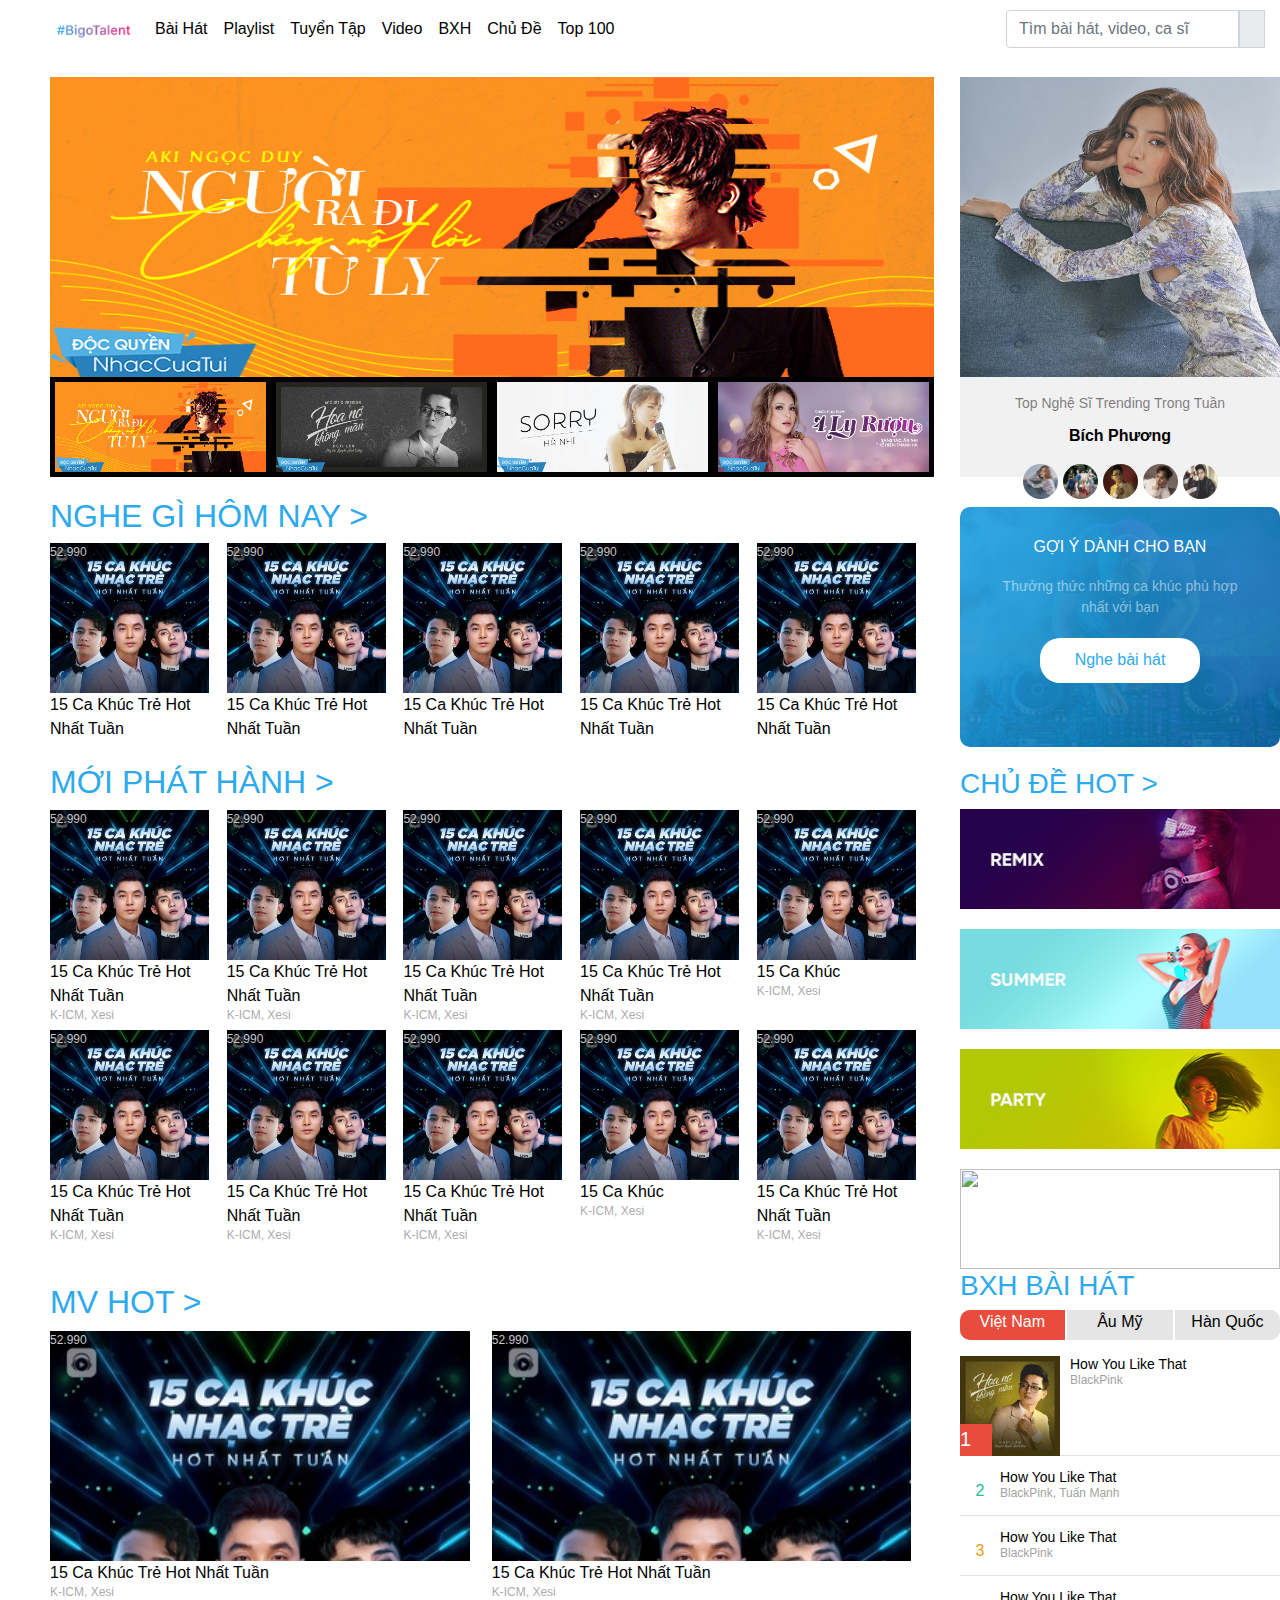
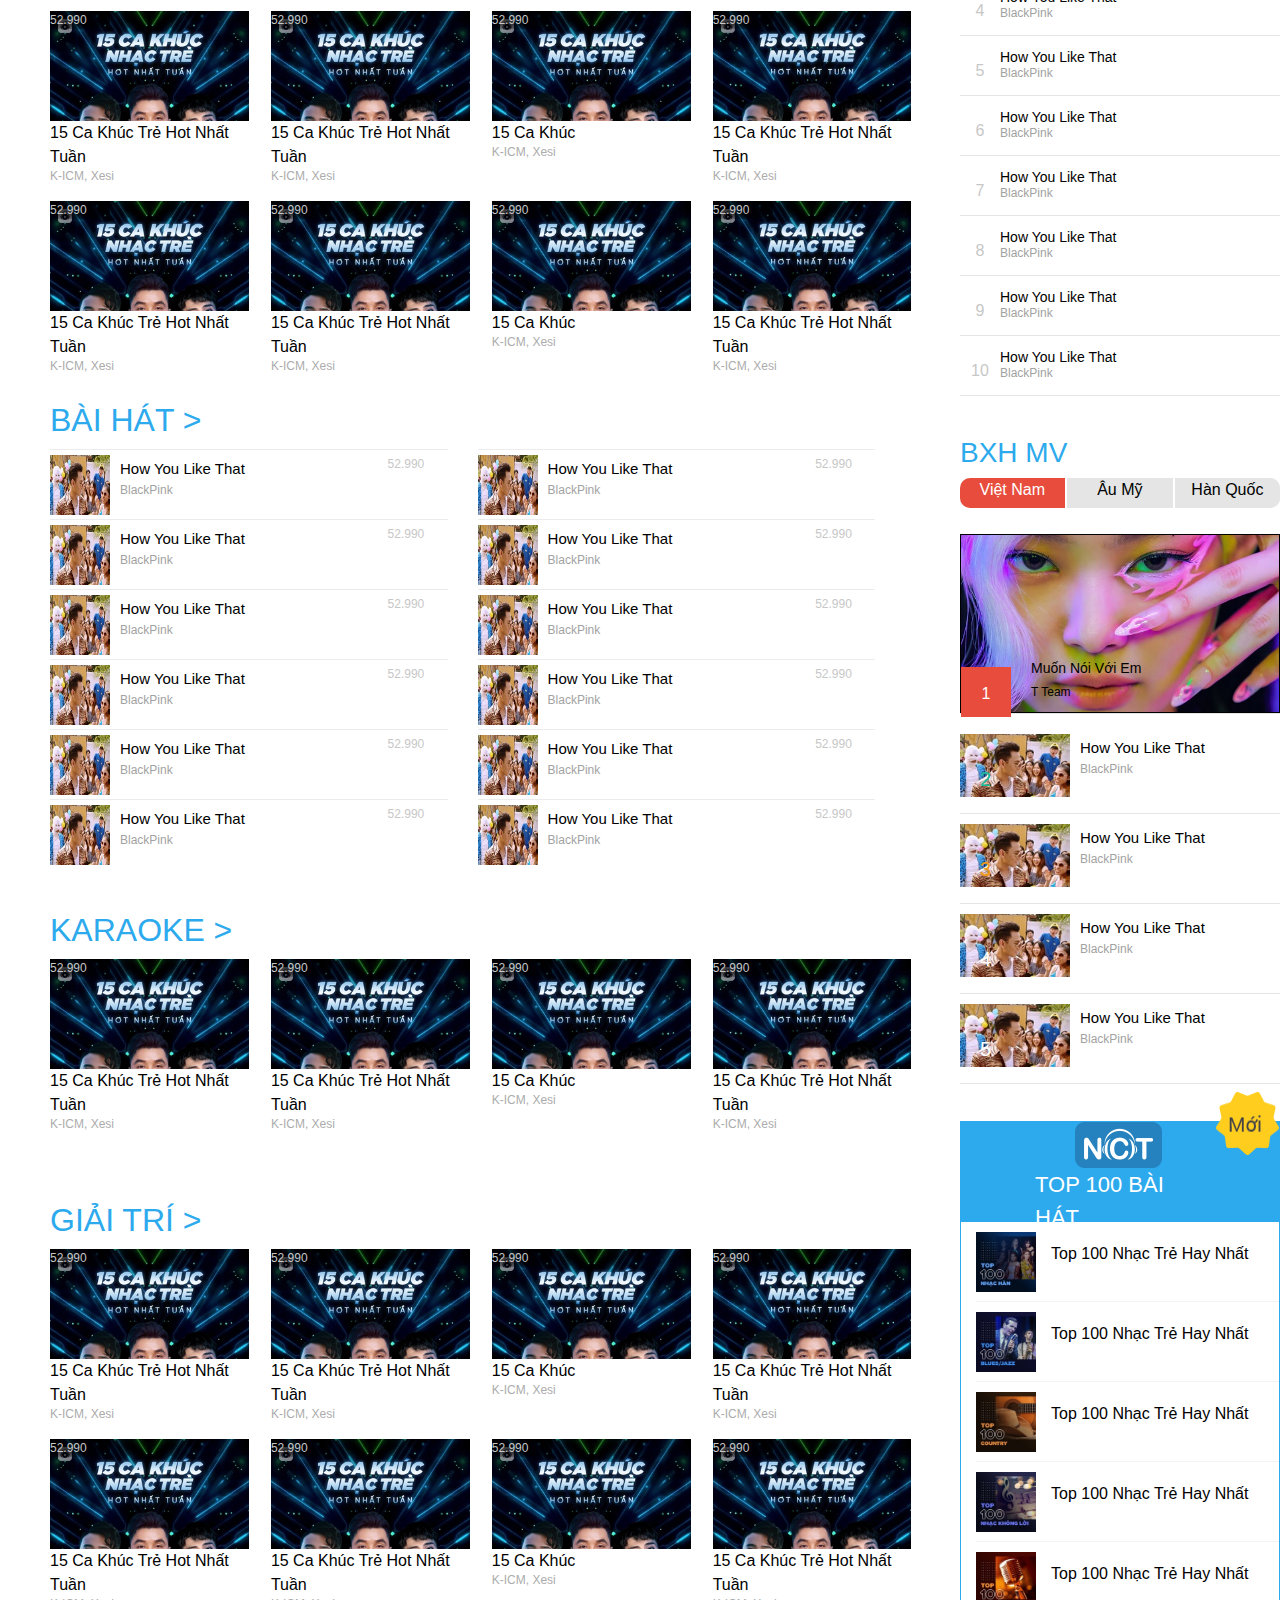
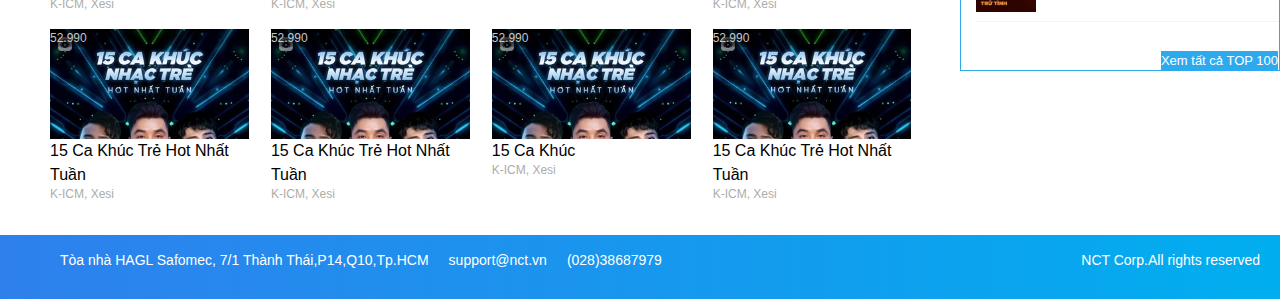
==== commit 844f0a48: "10/7" ====
--- a/public/index.html
+++ b/public/index.html
@@ -13,6 +13,7 @@
   <script src="https://ajax.googleapis.com/ajax/libs/jquery/3.5.1/jquery.min.js"></script>
   <script src="https://cdnjs.cloudflare.com/ajax/libs/popper.js/1.16.0/umd/popper.min.js"></script>
   <script src="https://maxcdn.bootstrapcdn.com/bootstrap/4.5.0/js/bootstrap.min.js"></script>
+
 
 
 	<script src="script.js"></script>
@@ -404,9 +405,9 @@
 		    										</span>
 		    										<span class="viewed_number">52.990</span>
 		    									</span>
-		    									<!--<span class="icon_play">
-		    										<i class="far fa-play-circle"></i>
-		    									</span>-->
+		    									<!-- <span class="icon_play">
+		    										<i class="far fa-play-circle fa-3x"></i>
+		    									</span> -->
 		    								</div>
 		    								<!--<span class="avatar">
 		    									<img src="images/item.jpg" alt="">
@@ -804,16 +805,961 @@
 		    					<a href="#">MV HOT ></a>
 		    				</h2>
 		    				<ul>
-		    					<li></li>
+		    					<li class="mvLi">
+		    						<div class="box-main">
+		    							<a href="#">
+		    								<div class="bg_action_info">
+		    									<span class="view_listen">
+		    										<span class="icon_listen">
+		    											<i class="fas fa-headphones"></i>
+		    										</span>
+		    										<span class="viewed_number">52.990</span>
+		    									</span>
+		    									<!--<span class="icon_play">
+		    										<i class="far fa-play-circle"></i>
+		    									</span>-->
+		    								</div>
+		    								<!--<span class="avatar">
+		    									<img src="images/item.jpg" alt="">
+		    								</span>-->
+		    							</a>
+		    						</div>
+		    						<div class="infor">
+		    							<a href="#">15 Ca Khúc Trẻ Hot Nhất Tuần</a>
+		    							<h4>
+		    								<a href="#">K-ICM</a>,
+		    								<a href="#">Xesi</a>
+		    							</h4>
+		    						</div>
+		    					</li>
+		    					<li class="mvLi">
+		    						<div class="box-main">
+		    							<a href="#">
+		    								<div class="bg_action_info">
+		    									<span class="view_listen">
+		    										<span class="icon_listen">
+		    											<i class="fas fa-headphones"></i>
+		    										</span>
+		    										<span class="viewed_number">52.990</span>
+		    									</span>
+		    									<!--<span class="icon_play">
+		    										<i class="far fa-play-circle"></i>
+		    									</span>-->
+		    								</div>
+		    								<!--<span class="avatar">
+		    									<img src="images/item.jpg" alt="">
+		    								</span>-->
+		    							</a>
+		    						</div>
+		    						<div class="infor">
+		    							<a href="#">15 Ca Khúc Trẻ Hot Nhất Tuần</a>
+		    							<h4>
+		    								<a href="#">K-ICM</a>,
+		    								<a href="#">Xesi</a>
+		    							</h4>
+		    						</div>
+		    					</li>
+		    					<li>
+		    						<div class="box-main">
+		    							<a href="#">
+		    								<div class="bg_action_info">
+		    									<span class="view_listen">
+		    										<span class="icon_listen">
+		    											<i class="fas fa-headphones"></i>
+		    										</span>
+		    										<span class="viewed_number">52.990</span>
+		    									</span>
+		    									<!--<span class="icon_play">
+		    										<i class="far fa-play-circle"></i>
+		    									</span>-->
+		    								</div>
+		    								<!--<span class="avatar">
+		    									<img src="images/item.jpg" alt="">
+		    								</span>-->
+		    							</a>
+		    						</div>
+		    						<div class="infor">
+		    							<a href="#">15 Ca Khúc Trẻ Hot Nhất Tuần</a>
+		    							<h4>
+		    								<a href="#">K-ICM</a>,
+		    								<a href="#">Xesi</a>
+		    							</h4>
+		    						</div>
+		    					</li>
+		    					<li>
+		    						<div class="box-main">
+		    							<a href="#">
+		    								<div class="bg_action_info">
+		    									<span class="view_listen">
+		    										<span class="icon_listen">
+		    											<i class="fas fa-headphones"></i>
+		    										</span>
+		    										<span class="viewed_number">52.990</span>
+		    									</span>
+		    									<!--<span class="icon_play">
+		    										<i class="far fa-play-circle"></i>
+		    									</span>-->
+		    								</div>
+		    								<!--<span class="avatar">
+		    									<img src="images/item.jpg" alt="">
+		    								</span>-->
+		    							</a>
+		    						</div>
+		    						<div class="infor">
+		    							<a href="#">15 Ca Khúc Trẻ Hot Nhất Tuần</a>
+		    							<h4>
+		    								<a href="#">K-ICM</a>,
+		    								<a href="#">Xesi</a>
+		    							</h4>
+		    						</div>
+		    					</li>
+		    					<li>
+		    						<div class="box-main">
+		    							<a href="#">
+		    								<div class="bg_action_info">
+		    									<span class="view_listen">
+		    										<span class="icon_listen">
+		    											<i class="fas fa-headphones"></i>
+		    										</span>
+		    										<span class="viewed_number">52.990</span>
+		    									</span>
+		    									<!--<span class="icon_play">
+		    										<i class="far fa-play-circle"></i>
+		    									</span>-->
+		    								</div>
+		    								<!--<span class="avatar">
+		    									<img src="images/item.jpg" alt="">
+		    								</span>-->
+		    							</a>
+		    						</div>
+		    						<div class="infor">
+		    							<a href="#">15 Ca Khúc </a>
+		    							<h4>
+		    								<a href="#">K-ICM</a>,
+		    								<a href="#">Xesi</a>
+		    							</h4>
+		    						</div>
+		    					</li>
+		    					<li>
+		    						<div class="box-main">
+		    							<a href="#">
+		    								<div class="bg_action_info">
+		    									<span class="view_listen">
+		    										<span class="icon_listen">
+		    											<i class="fas fa-headphones"></i>
+		    										</span>
+		    										<span class="viewed_number">52.990</span>
+		    									</span>
+		    									<!--<span class="icon_play">
+		    										<i class="far fa-play-circle"></i>
+		    									</span>-->
+		    								</div>
+		    								<!--<span class="avatar">
+		    									<img src="images/item.jpg" alt="">
+		    								</span>-->
+		    							</a>
+		    						</div>
+		    						<div class="infor">
+		    							<a href="#">15 Ca Khúc Trẻ Hot Nhất Tuần</a>
+		    							<h4>
+		    								<a href="#">K-ICM</a>,
+		    								<a href="#">Xesi</a>
+		    							</h4>
+		    						</div>
+		    					</li>
+		    					<li>
+		    						<div class="box-main">
+		    							<a href="#">
+		    								<div class="bg_action_info">
+		    									<span class="view_listen">
+		    										<span class="icon_listen">
+		    											<i class="fas fa-headphones"></i>
+		    										</span>
+		    										<span class="viewed_number">52.990</span>
+		    									</span>
+		    									<!--<span class="icon_play">
+		    										<i class="far fa-play-circle"></i>
+		    									</span>-->
+		    								</div>
+		    								<!--<span class="avatar">
+		    									<img src="images/item.jpg" alt="">
+		    								</span>-->
+		    							</a>
+		    						</div>
+		    						<div class="infor">
+		    							<a href="#">15 Ca Khúc Trẻ Hot Nhất Tuần</a>
+		    							<h4>
+		    								<a href="#">K-ICM</a>,
+		    								<a href="#">Xesi</a>
+		    							</h4>
+		    						</div>
+		    					</li>
+		    					<li>
+		    						<div class="box-main">
+		    							<a href="#">
+		    								<div class="bg_action_info">
+		    									<span class="view_listen">
+		    										<span class="icon_listen">
+		    											<i class="fas fa-headphones"></i>
+		    										</span>
+		    										<span class="viewed_number">52.990</span>
+		    									</span>
+		    									<!--<span class="icon_play">
+		    										<i class="far fa-play-circle"></i>
+		    									</span>-->
+		    								</div>
+		    								<!--<span class="avatar">
+		    									<img src="images/item.jpg" alt="">
+		    								</span>-->
+		    							</a>
+		    						</div>
+		    						<div class="infor">
+		    							<a href="#">15 Ca Khúc Trẻ Hot Nhất Tuần</a>
+		    							<h4>
+		    								<a href="#">K-ICM</a>,
+		    								<a href="#">Xesi</a>
+		    							</h4>
+		    						</div>
+		    					</li>
+		    					<li>
+		    						<div class="box-main">
+		    							<a href="#">
+		    								<div class="bg_action_info">
+		    									<span class="view_listen">
+		    										<span class="icon_listen">
+		    											<i class="fas fa-headphones"></i>
+		    										</span>
+		    										<span class="viewed_number">52.990</span>
+		    									</span>
+		    									<!--<span class="icon_play">
+		    										<i class="far fa-play-circle"></i>
+		    									</span>-->
+		    								</div>
+		    								<!--<span class="avatar">
+		    									<img src="images/item.jpg" alt="">
+		    								</span>-->
+		    							</a>
+		    						</div>
+		    						<div class="infor">
+		    							<a href="#">15 Ca Khúc </a>
+		    							<h4>
+		    								<a href="#">K-ICM</a>,
+		    								<a href="#">Xesi</a>
+		    							</h4>
+		    						</div>
+		    					</li>
+		    					<li>
+		    						<div class="box-main">
+		    							<a href="#">
+		    								<div class="bg_action_info">
+		    									<span class="view_listen">
+		    										<span class="icon_listen">
+		    											<i class="fas fa-headphones"></i>
+		    										</span>
+		    										<span class="viewed_number">52.990</span>
+		    									</span>
+		    									<!--<span class="icon_play">
+		    										<i class="far fa-play-circle"></i>
+		    									</span>-->
+		    								</div>
+		    								<!--<span class="avatar">
+		    									<img src="images/item.jpg" alt="">
+		    								</span>-->
+		    							</a>
+		    						</div>
+		    						<div class="infor">
+		    							<a href="#">15 Ca Khúc Trẻ Hot Nhất Tuần</a>
+		    							<h4>
+		    								<a href="#">K-ICM</a>,
+		    								<a href="#">Xesi</a>
+		    							</h4>
+		    						</div>
+		    					</li>
+
 		    				</ul>
 		    			</div>
 		    		</div>
 
-
+					<div class="baiHat">
+						<div>
+		    				<h2>
+		    					<a href="#">BÀI HÁT ></a>
+		    				</h2>
+		    				<ul>	
+		    					<li>
+		    						<div>
+										<a class="thumbnail_baihat" href="#">
+											<span class="play"><i class="fas fa-play " style="color: #fff"></i></span>
+											<img src="images/isaac.jpg" alt="">
+										</a>
+										<div class="infor_data_mv">
+											<h3><a href="">How You Like That</a></h3>
+											<h4><a href="">BlackPink</a>		</h4>
+										</div>
+										<span class="view_listen" style="float: right; background-image: url("");margin-top:20px !important;height: 20px;
+										">
+		    								<span class="icon_listen"> 			<i class="fas fa-headphones"></i>
+		    								</span>
+		    								<span class="viewed_number">52.990</span>
+		    							</span>
+		    						</div>
+								</li>
+		    					<li>
+		    						<div>
+										<a class="thumbnail_baihat" href="#">
+											<span class="play"><i class="fas fa-play " style="color: #fff"></i></span>
+											<img src="images/isaac.jpg" alt="">
+										</a>
+										<div class="infor_data_mv">
+											<h3><a href="">How You Like That</a></h3>
+											<h4><a href="">BlackPink</a>		</h4>
+										</div>
+										<span class="view_listen" style="float: right; background-image: url("");margin-top:20px !important;height: 20px;
+										">
+		    								<span class="icon_listen"> 			<i class="fas fa-headphones"></i>
+		    								</span>
+		    								<span class="viewed_number">52.990</span>
+		    							</span>
+		    						</div>
+								</li>
+								<li>
+		    						<div>
+										<a class="thumbnail_baihat" href="#">
+											<span class="play"><i class="fas fa-play " style="color: #fff"></i></span>
+											<img src="images/isaac.jpg" alt="">
+										</a>
+										<div class="infor_data_mv">
+											<h3><a href="">How You Like That</a></h3>
+											<h4><a href="">BlackPink</a>		</h4>
+										</div>
+										<span class="view_listen" style="float: right; background-image: url("");margin-top:20px !important;height: 20px;
+										">
+		    								<span class="icon_listen"> 			<i class="fas fa-headphones"></i>
+		    								</span>
+		    								<span class="viewed_number">52.990</span>
+		    							</span>
+		    						</div>
+								</li>
+								<li>
+		    						<div>
+										<a class="thumbnail_baihat" href="#">
+											<span class="play"><i class="fas fa-play " style="color: #fff"></i></span>
+											<img src="images/isaac.jpg" alt="">
+										</a>
+										<div class="infor_data_mv">
+											<h3><a href="">How You Like That</a></h3>
+											<h4><a href="">BlackPink</a>		</h4>
+										</div>
+										<span class="view_listen" style="float: right; background-image: url("");margin-top:20px !important;height: 20px;
+										">
+		    								<span class="icon_listen"> 			<i class="fas fa-headphones"></i>
+		    								</span>
+		    								<span class="viewed_number">52.990</span>
+		    							</span>
+		    						</div>
+								</li>
+								<li>
+		    						<div>
+										<a class="thumbnail_baihat" href="#">
+											<span class="play"><i class="fas fa-play " style="color: #fff"></i></span>
+											<img src="images/isaac.jpg" alt="">
+										</a>
+										<div class="infor_data_mv">
+											<h3><a href="">How You Like That</a></h3>
+											<h4><a href="">BlackPink</a>		</h4>
+										</div>
+										<span class="view_listen" style="float: right; background-image: url("");margin-top:20px !important;height: 20px;
+										">
+		    								<span class="icon_listen"> 			<i class="fas fa-headphones"></i>
+		    								</span>
+		    								<span class="viewed_number">52.990</span>
+		    							</span>
+		    						</div>
+								</li>
+								<li>
+		    						<div>
+										<a class="thumbnail_baihat" href="#">
+											<span class="play"><i class="fas fa-play " style="color: #fff"></i></span>
+											<img src="images/isaac.jpg" alt="">
+										</a>
+										<div class="infor_data_mv">
+											<h3><a href="">How You Like That</a></h3>
+											<h4><a href="">BlackPink</a>		</h4>
+										</div>
+										<span class="view_listen" style="float: right; background-image: url("");margin-top:20px !important;height: 20px;
+										">
+		    								<span class="icon_listen"> 			<i class="fas fa-headphones"></i>
+		    								</span>
+		    								<span class="viewed_number">52.990</span>
+		    							</span>
+		    						</div>
+								</li>
+								<li>
+		    						<div>
+										<a class="thumbnail_baihat" href="#">
+											<span class="play"><i class="fas fa-play " style="color: #fff"></i></span>
+											<img src="images/isaac.jpg" alt="">
+										</a>
+										<div class="infor_data_mv">
+											<h3><a href="">How You Like That</a></h3>
+											<h4><a href="">BlackPink</a>		</h4>
+										</div>
+										<span class="view_listen" style="float: right; background-image: url("");margin-top:20px !important;height: 20px;
+										">
+		    								<span class="icon_listen"> 			<i class="fas fa-headphones"></i>
+		    								</span>
+		    								<span class="viewed_number">52.990</span>
+		    							</span>
+		    						</div>
+								</li>
+								<li>
+		    						<div>
+										<a class="thumbnail_baihat" href="#">
+											<span class="play"><i class="fas fa-play " style="color: #fff"></i></span>
+											<img src="images/isaac.jpg" alt="">
+										</a>
+										<div class="infor_data_mv">
+											<h3><a href="">How You Like That</a></h3>
+											<h4><a href="">BlackPink</a>		</h4>
+										</div>
+										<span class="view_listen" style="float: right; background-image: url("");margin-top:20px !important;height: 20px;
+										">
+		    								<span class="icon_listen"> 			<i class="fas fa-headphones"></i>
+		    								</span>
+		    								<span class="viewed_number">52.990</span>
+		    							</span>
+		    						</div>
+								</li>
+								<li>
+		    						<div>
+										<a class="thumbnail_baihat" href="#">
+											<span class="play"><i class="fas fa-play " style="color: #fff"></i></span>
+											<img src="images/isaac.jpg" alt="">
+										</a>
+										<div class="infor_data_mv">
+											<h3><a href="">How You Like That</a></h3>
+											<h4><a href="">BlackPink</a>		</h4>
+										</div>
+										<span class="view_listen" style="float: right; background-image: url("");margin-top:20px !important;height: 20px;
+										">
+		    								<span class="icon_listen"> 			<i class="fas fa-headphones"></i>
+		    								</span>
+		    								<span class="viewed_number">52.990</span>
+		    							</span>
+		    						</div>
+								</li>
+								<li>
+		    						<div>
+										<a class="thumbnail_baihat" href="#">
+											<span class="play"><i class="fas fa-play " style="color: #fff"></i></span>
+											<img src="images/isaac.jpg" alt="">
+										</a>
+										<div class="infor_data_mv">
+											<h3><a href="">How You Like That</a></h3>
+											<h4><a href="">BlackPink</a>		</h4>
+										</div>
+										<span class="view_listen" style="float: right; background-image: url("");margin-top:20px !important;height: 20px;
+										">
+		    								<span class="icon_listen"> 			<i class="fas fa-headphones"></i>
+		    								</span>
+		    								<span class="viewed_number">52.990</span>
+		    							</span>
+		    						</div>
+								</li>
+								<li>
+		    						<div>
+										<a class="thumbnail_baihat" href="#">
+											<span class="play"><i class="fas fa-play " style="color: #fff"></i></span>
+											<img src="images/isaac.jpg" alt="">
+										</a>
+										<div class="infor_data_mv">
+											<h3><a href="">How You Like That</a></h3>
+											<h4><a href="">BlackPink</a>		</h4>
+										</div>
+										<span class="view_listen" style="float: right; background-image: url("");margin-top:20px !important;height: 20px;
+										">
+		    								<span class="icon_listen"> 			<i class="fas fa-headphones"></i>
+		    								</span>
+		    								<span class="viewed_number">52.990</span>
+		    							</span>
+		    						</div>
+								</li>
+								<li>
+		    						<div>
+										<a class="thumbnail_baihat" href="#">
+											<span class="play"><i class="fas fa-play " style="color: #fff"></i></span>
+											<img src="images/isaac.jpg" alt="">
+										</a>
+										<div class="infor_data_mv">
+											<h3><a href="">How You Like That</a></h3>
+											<h4><a href="">BlackPink</a>		</h4>
+										</div>
+										<span class="view_listen" style="float: right; background-image: url("");margin-top:20px !important;height: 20px;
+										">
+		    								<span class="icon_listen"> 			<i class="fas fa-headphones"></i>
+		    								</span>
+		    								<span class="viewed_number">52.990</span>
+		    							</span>
+		    						</div>
+								</li>
+		    				</ul>
+		    			</div>
+					</div>
+		    		
+		    		
+		    		<div class="karaoke">
+		    			<div>
+		    				<h2>
+		    					<a href="#">KARAOKE ></a>
+		    				</h2>
+		    				<ul>
+		    					<li>
+		    						<div class="box-main">
+		    							<a href="#">
+		    								<div class="bg_action_info">
+		    									<span class="view_listen">
+		    										<span class="icon_listen">
+		    											<i class="fas fa-headphones"></i>
+		    										</span>
+		    										<span class="viewed_number">52.990</span>
+		    									</span>
+		    									<!--<span class="icon_play">
+		    										<i class="far fa-play-circle"></i>
+		    									</span>-->
+		    								</div>
+		    								<!--<span class="avatar">
+		    									<img src="images/item.jpg" alt="">
+		    								</span>-->
+		    							</a>
+		    						</div>
+		    						<div class="infor">
+		    							<a href="#">15 Ca Khúc Trẻ Hot Nhất Tuần</a>
+		    							<h4>
+		    								<a href="#">K-ICM</a>,
+		    								<a href="#">Xesi</a>
+		    							</h4>
+		    						</div>
+		    					</li>
+		    					<li>
+		    						<div class="box-main">
+		    							<a href="#">
+		    								<div class="bg_action_info">
+		    									<span class="view_listen">
+		    										<span class="icon_listen">
+		    											<i class="fas fa-headphones"></i>
+		    										</span>
+		    										<span class="viewed_number">52.990</span>
+		    									</span>
+		    									<!--<span class="icon_play">
+		    										<i class="far fa-play-circle"></i>
+		    									</span>-->
+		    								</div>
+		    								<!--<span class="avatar">
+		    									<img src="images/item.jpg" alt="">
+		    								</span>-->
+		    							</a>
+		    						</div>
+		    						<div class="infor">
+		    							<a href="#">15 Ca Khúc Trẻ Hot Nhất Tuần</a>
+		    							<h4>
+		    								<a href="#">K-ICM</a>,
+		    								<a href="#">Xesi</a>
+		    							</h4>
+		    						</div>
+		    					</li>
+		    					<li>
+		    						<div class="box-main">
+		    							<a href="#">
+		    								<div class="bg_action_info">
+		    									<span class="view_listen">
+		    										<span class="icon_listen">
+		    											<i class="fas fa-headphones"></i>
+		    										</span>
+		    										<span class="viewed_number">52.990</span>
+		    									</span>
+		    									<!--<span class="icon_play">
+		    										<i class="far fa-play-circle"></i>
+		    									</span>-->
+		    								</div>
+		    								<!--<span class="avatar">
+		    									<img src="images/item.jpg" alt="">
+		    								</span>-->
+		    							</a>
+		    						</div>
+		    						<div class="infor">
+		    							<a href="#">15 Ca Khúc </a>
+		    							<h4>
+		    								<a href="#">K-ICM</a>,
+		    								<a href="#">Xesi</a>
+		    							</h4>
+		    						</div>
+		    					</li>
+		    					<li>
+		    						<div class="box-main">
+		    							<a href="#">
+		    								<div class="bg_action_info">
+		    									<span class="view_listen">
+		    										<span class="icon_listen">
+		    											<i class="fas fa-headphones"></i>
+		    										</span>
+		    										<span class="viewed_number">52.990</span>
+		    									</span>
+		    									<!--<span class="icon_play">
+		    										<i class="far fa-play-circle"></i>
+		    									</span>-->
+		    								</div>
+		    								<!--<span class="avatar">
+		    									<img src="images/item.jpg" alt="">
+		    								</span>-->
+		    							</a>
+		    						</div>
+		    						<div class="infor">
+		    							<a href="#">15 Ca Khúc Trẻ Hot Nhất Tuần</a>
+		    							<h4>
+		    								<a href="#">K-ICM</a>,
+		    								<a href="#">Xesi</a>
+		    							</h4>
+		    						</div>
+		    					</li>
+
+		    				</ul>
+		    			</div>
 		    		</div>
-		    		<div class="listSong"></div>
-		    		<div class="listVideo"></div>
-		    		<div class="listVideo"></div>
+		    		<div class="giaitri">
+		    			<div>
+		    				<h2>
+		    					<a href="#">GIẢI TRÍ ></a>
+		    				</h2>
+		    				<ul>
+		    					<li>
+		    						<div class="box-main">
+		    							<a href="#">
+		    								<div class="bg_action_info">
+		    									<span class="view_listen">
+		    										<span class="icon_listen">
+		    											<i class="fas fa-headphones"></i>
+		    										</span>
+		    										<span class="viewed_number">52.990</span>
+		    									</span>
+		    									<!--<span class="icon_play">
+		    										<i class="far fa-play-circle"></i>
+		    									</span>-->
+		    								</div>
+		    								<!--<span class="avatar">
+		    									<img src="images/item.jpg" alt="">
+		    								</span>-->
+		    							</a>
+		    						</div>
+		    						<div class="infor">
+		    							<a href="#">15 Ca Khúc Trẻ Hot Nhất Tuần</a>
+		    							<h4>
+		    								<a href="#">K-ICM</a>,
+		    								<a href="#">Xesi</a>
+		    							</h4>
+		    						</div>
+		    					</li>
+		    					<li>
+		    						<div class="box-main">
+		    							<a href="#">
+		    								<div class="bg_action_info">
+		    									<span class="view_listen">
+		    										<span class="icon_listen">
+		    											<i class="fas fa-headphones"></i>
+		    										</span>
+		    										<span class="viewed_number">52.990</span>
+		    									</span>
+		    									<!--<span class="icon_play">
+		    										<i class="far fa-play-circle"></i>
+		    									</span>-->
+		    								</div>
+		    								<!--<span class="avatar">
+		    									<img src="images/item.jpg" alt="">
+		    								</span>-->
+		    							</a>
+		    						</div>
+		    						<div class="infor">
+		    							<a href="#">15 Ca Khúc Trẻ Hot Nhất Tuần</a>
+		    							<h4>
+		    								<a href="#">K-ICM</a>,
+		    								<a href="#">Xesi</a>
+		    							</h4>
+		    						</div>
+		    					</li>
+		    					<li>
+		    						<div class="box-main">
+		    							<a href="#">
+		    								<div class="bg_action_info">
+		    									<span class="view_listen">
+		    										<span class="icon_listen">
+		    											<i class="fas fa-headphones"></i>
+		    										</span>
+		    										<span class="viewed_number">52.990</span>
+		    									</span>
+		    									<!--<span class="icon_play">
+		    										<i class="far fa-play-circle"></i>
+		    									</span>-->
+		    								</div>
+		    								<!--<span class="avatar">
+		    									<img src="images/item.jpg" alt="">
+		    								</span>-->
+		    							</a>
+		    						</div>
+		    						<div class="infor">
+		    							<a href="#">15 Ca Khúc </a>
+		    							<h4>
+		    								<a href="#">K-ICM</a>,
+		    								<a href="#">Xesi</a>
+		    							</h4>
+		    						</div>
+		    					</li>
+		    					<li>
+		    						<div class="box-main">
+		    							<a href="#">
+		    								<div class="bg_action_info">
+		    									<span class="view_listen">
+		    										<span class="icon_listen">
+		    											<i class="fas fa-headphones"></i>
+		    										</span>
+		    										<span class="viewed_number">52.990</span>
+		    									</span>
+		    									<!--<span class="icon_play">
+		    										<i class="far fa-play-circle"></i>
+		    									</span>-->
+		    								</div>
+		    								<!--<span class="avatar">
+		    									<img src="images/item.jpg" alt="">
+		    								</span>-->
+		    							</a>
+		    						</div>
+		    						<div class="infor">
+		    							<a href="#">15 Ca Khúc Trẻ Hot Nhất Tuần</a>
+		    							<h4>
+		    								<a href="#">K-ICM</a>,
+		    								<a href="#">Xesi</a>
+		    							</h4>
+		    						</div>
+		    					</li>
+		    					<li>
+		    						<div class="box-main">
+		    							<a href="#">
+		    								<div class="bg_action_info">
+		    									<span class="view_listen">
+		    										<span class="icon_listen">
+		    											<i class="fas fa-headphones"></i>
+		    										</span>
+		    										<span class="viewed_number">52.990</span>
+		    									</span>
+		    									<!--<span class="icon_play">
+		    										<i class="far fa-play-circle"></i>
+		    									</span>-->
+		    								</div>
+		    								<!--<span class="avatar">
+		    									<img src="images/item.jpg" alt="">
+		    								</span>-->
+		    							</a>
+		    						</div>
+		    						<div class="infor">
+		    							<a href="#">15 Ca Khúc Trẻ Hot Nhất Tuần</a>
+		    							<h4>
+		    								<a href="#">K-ICM</a>,
+		    								<a href="#">Xesi</a>
+		    							</h4>
+		    						</div>
+		    					</li>
+		    					<li>
+		    						<div class="box-main">
+		    							<a href="#">
+		    								<div class="bg_action_info">
+		    									<span class="view_listen">
+		    										<span class="icon_listen">
+		    											<i class="fas fa-headphones"></i>
+		    										</span>
+		    										<span class="viewed_number">52.990</span>
+		    									</span>
+		    									<!--<span class="icon_play">
+		    										<i class="far fa-play-circle"></i>
+		    									</span>-->
+		    								</div>
+		    								<!--<span class="avatar">
+		    									<img src="images/item.jpg" alt="">
+		    								</span>-->
+		    							</a>
+		    						</div>
+		    						<div class="infor">
+		    							<a href="#">15 Ca Khúc Trẻ Hot Nhất Tuần</a>
+		    							<h4>
+		    								<a href="#">K-ICM</a>,
+		    								<a href="#">Xesi</a>
+		    							</h4>
+		    						</div>
+		    					</li>
+		    					<li>
+		    						<div class="box-main">
+		    							<a href="#">
+		    								<div class="bg_action_info">
+		    									<span class="view_listen">
+		    										<span class="icon_listen">
+		    											<i class="fas fa-headphones"></i>
+		    										</span>
+		    										<span class="viewed_number">52.990</span>
+		    									</span>
+		    									<!--<span class="icon_play">
+		    										<i class="far fa-play-circle"></i>
+		    									</span>-->
+		    								</div>
+		    								<!--<span class="avatar">
+		    									<img src="images/item.jpg" alt="">
+		    								</span>-->
+		    							</a>
+		    						</div>
+		    						<div class="infor">
+		    							<a href="#">15 Ca Khúc </a>
+		    							<h4>
+		    								<a href="#">K-ICM</a>,
+		    								<a href="#">Xesi</a>
+		    							</h4>
+		    						</div>
+		    					</li>
+		    					<li>
+		    						<div class="box-main">
+		    							<a href="#">
+		    								<div class="bg_action_info">
+		    									<span class="view_listen">
+		    										<span class="icon_listen">
+		    											<i class="fas fa-headphones"></i>
+		    										</span>
+		    										<span class="viewed_number">52.990</span>
+		    									</span>
+		    									<!--<span class="icon_play">
+		    										<i class="far fa-play-circle"></i>
+		    									</span>-->
+		    								</div>
+		    								<!--<span class="avatar">
+		    									<img src="images/item.jpg" alt="">
+		    								</span>-->
+		    							</a>
+		    						</div>
+		    						<div class="infor">
+		    							<a href="#">15 Ca Khúc Trẻ Hot Nhất Tuần</a>
+		    							<h4>
+		    								<a href="#">K-ICM</a>,
+		    								<a href="#">Xesi</a>
+		    							</h4>
+		    						</div>
+		    					</li>
+		    					<li>
+		    						<div class="box-main">
+		    							<a href="#">
+		    								<div class="bg_action_info">
+		    									<span class="view_listen">
+		    										<span class="icon_listen">
+		    											<i class="fas fa-headphones"></i>
+		    										</span>
+		    										<span class="viewed_number">52.990</span>
+		    									</span>
+		    									<!--<span class="icon_play">
+		    										<i class="far fa-play-circle"></i>
+		    									</span>-->
+		    								</div>
+		    								<!--<span class="avatar">
+		    									<img src="images/item.jpg" alt="">
+		    								</span>-->
+		    							</a>
+		    						</div>
+		    						<div class="infor">
+		    							<a href="#">15 Ca Khúc Trẻ Hot Nhất Tuần</a>
+		    							<h4>
+		    								<a href="#">K-ICM</a>,
+		    								<a href="#">Xesi</a>
+		    							</h4>
+		    						</div>
+		    					</li>
+		    					<li>
+		    						<div class="box-main">
+		    							<a href="#">
+		    								<div class="bg_action_info">
+		    									<span class="view_listen">
+		    										<span class="icon_listen">
+		    											<i class="fas fa-headphones"></i>
+		    										</span>
+		    										<span class="viewed_number">52.990</span>
+		    									</span>
+		    									<!--<span class="icon_play">
+		    										<i class="far fa-play-circle"></i>
+		    									</span>-->
+		    								</div>
+		    								<!--<span class="avatar">
+		    									<img src="images/item.jpg" alt="">
+		    								</span>-->
+		    							</a>
+		    						</div>
+		    						<div class="infor">
+		    							<a href="#">15 Ca Khúc Trẻ Hot Nhất Tuần</a>
+		    							<h4>
+		    								<a href="#">K-ICM</a>,
+		    								<a href="#">Xesi</a>
+		    							</h4>
+		    						</div>
+		    					</li>
+		    					<li>
+		    						<div class="box-main">
+		    							<a href="#">
+		    								<div class="bg_action_info">
+		    									<span class="view_listen">
+		    										<span class="icon_listen">
+		    											<i class="fas fa-headphones"></i>
+		    										</span>
+		    										<span class="viewed_number">52.990</span>
+		    									</span>
+		    									<!--<span class="icon_play">
+		    										<i class="far fa-play-circle"></i>
+		    									</span>-->
+		    								</div>
+		    								<!--<span class="avatar">
+		    									<img src="images/item.jpg" alt="">
+		    								</span>-->
+		    							</a>
+		    						</div>
+		    						<div class="infor">
+		    							<a href="#">15 Ca Khúc </a>
+		    							<h4>
+		    								<a href="#">K-ICM</a>,
+		    								<a href="#">Xesi</a>
+		    							</h4>
+		    						</div>
+		    					</li>
+		    					<li>
+		    						<div class="box-main">
+		    							<a href="#">
+		    								<div class="bg_action_info">
+		    									<span class="view_listen">
+		    										<span class="icon_listen">
+		    											<i class="fas fa-headphones"></i>
+		    										</span>
+		    										<span class="viewed_number">52.990</span>
+		    									</span>
+		    									<!--<span class="icon_play">
+		    										<i class="far fa-play-circle"></i>
+		    									</span>-->
+		    								</div>
+		    								<!--<span class="avatar">
+		    									<img src="images/item.jpg" alt="">
+		    								</span>-->
+		    							</a>
+		    						</div>
+		    						<div class="infor">
+		    							<a href="#">15 Ca Khúc Trẻ Hot Nhất Tuần</a>
+		    							<h4>
+		    								<a href="#">K-ICM</a>,
+		    								<a href="#">Xesi</a>
+		    							</h4>
+		    						</div>
+		    					</li>
+
+		    				</ul>
+		    			</div>
+		    		</div>
+		    	</div>
 		    </div>
 
 		    <div class="col-lg-3 right">
@@ -1416,7 +2362,57 @@
 						</ul>	
 					</div>
 				</div>
-
+				<div class="top_100_song">
+					<div class="top100_head">
+						<div>
+						<a href="#"><img src="images/logo.png" alt=""></a>
+						</div>
+						<div>
+						<a href="#">TOP 100 BÀI HÁT</a>
+						</div>
+						<div class="flower" style="width: 63px;"><img src="images/flower.png" alt=""></div>
+					</div>
+					<div class="top100_content">
+						<ul>
+							<li>
+								<a href="javascript:">
+									<img src="images/top100_korean.jpg" alt="">
+									<span><i class="fas fa-play" style="color: #fff"></i></span>
+								</a>
+								<div><a href="" style="font-size: 16px;">Top 100 Nhạc Trẻ Hay Nhất</a></div>
+							</li>
+							<li>
+								<a href="javascript:">
+									<img src="images/top100_bluejazz.jpg" alt="">
+									<span><i class="fas fa-play" style="color: #fff"></i></span>
+								</a>
+								<div><a href="" style="font-size: 16px;">Top 100 Nhạc Trẻ Hay Nhất</a></div>
+							</li>
+							<li>
+								<a href="javascript:">
+									<img src="images/top100_country.jpg" alt="">
+									<span><i class="fas fa-play" style="color: #fff"></i></span>
+								</a>
+								<div><a href="" style="font-size: 16px;">Top 100 Nhạc Trẻ Hay Nhất</a></div>
+							</li>
+							<li>
+								<a href="javascript:">
+									<img src="images/top100_nhackhongloi.jpg" alt="">
+									<span><i class="fas fa-play" style="color: #fff"></i></span>
+								</a>
+								<div><a href="" style="font-size: 16px;">Top 100 Nhạc Trẻ Hay Nhất</a></div>
+							</li>
+							<li>
+								<a href="javascript:">
+									<img src="images/top100_nhactrutinh.jpg" alt="">
+									<span><i class="fas fa-play" style="color: #fff"></i></span>
+								</a>
+								<div><a href="" style="font-size: 16px;">Top 100 Nhạc Trẻ Hay Nhất</a></div>
+							</li>
+						</ul>
+						<div><a href="">Xem tất cả TOP 100</a></div>
+					</div>
+				</div>
 		    </div>
 		</div>
 
@@ -1428,8 +2424,14 @@
 
 
 	<div class="footer">
-	  <h3>Brand / Logo</h3>
-	  <p>When using the .navbar-brand class on images, Bootstrap 4 will automatically style the image to fit the navbar.</p>
+	  <div class="container-footer">
+	  	<ul>
+	  		<li><i class="fas fa-map-marker-alt"></i>Tòa nhà HAGL Safomec, 7/1 Thành Thái,P14,Q10,Tp.HCM</li>
+	  		<li><i class="fas fa-envelope"></i>support@nct.vn</li>
+	  		<li><i class="fas fa-phone-alt"></i>(028)38687979</li>
+	  		<li style="float: right; padding-right: 20px;"><i class="far fa-copyright"></i> NCT Corp.All rights reserved</li>
+	  	</ul>
+	  </div>
 	</div>
 
 </body>
--- a/public/style_public.css
+++ b/public/style_public.css
@@ -1,9 +1,8 @@
 
 
 body{	
-	width: 100%;	
-	height: 1400px; 	
-	background-color:pink;
+	width: 100%;		
+	background-color:#pink;
 }
 .container{
 	background-color: #fff !important;
@@ -20,8 +19,7 @@
 .margin_top{	margin-top: 57px;} 
 .margin_left{	margin-left:20px; }
 .background_white{		background-color:white;}
-.nav-item{
-}
+.nav-item{}
 ul.nav-icon li{
 	margin-right: 10px;
 }
@@ -91,7 +89,7 @@
 	width: 100%;
 }
 .img-slide{
-	background-color: green;
+	background-color: #green;
 	height: 300px;
 	width: 100%;
 }
@@ -168,7 +166,7 @@
 .box-main{	
 	height: 150px;
 	background-image: url("images/item.jpg");
-	background-size:cover;
+	background-size:cover ;
 	display: block;
 }
 .box-main, .infor{
@@ -183,7 +181,7 @@
 	display: block;
 	width: 100%;
 	height: 100%;
-	background-color: green;
+	background-color: #green;
 	position: relative;
 }
 span{
@@ -192,7 +190,8 @@
 .view_listen{
 	background-image: url("images/bg_view_listen.png");
 	background-size:cover;
-	width: 50%;
+	width: 60px;
+	font-size: 12px;
 	display: block;
 }
 .icon-play{
@@ -200,6 +199,10 @@
 	width: 100%;
 	height: 100%;
 	position: absolute;
+	opacity: 0;
+}
+.icon-play:hover{
+	opacity: 1;
 }
 .avatar{
 	width: 100%;
@@ -243,15 +246,107 @@
 }
 
 
-.mvHot{
-	background-color: yellow;
-}
-.listSong{
-	background-color: red;
-}
-.listVideo{
-	background-color: yellow;
-}
+.mvhot{		height: 690px;}
+.mvHot ul{ 	height: 650px; }
+.baiHat{	height: 490px;}
+.baiHat ul{	height: 450px;}
+.karaoke{	height: 270px;}
+.karaoke ul{	height: 230px; }
+.giattri{	height: 610px;}
+.giaitri ul{	height: 570px; }
+
+.mvHot, .karaoke, .giattri, .baiHat{
+	background-color: #yellow;
+	width: 100%;
+	margin-bottom: 30px;
+}
+
+.mvHot > div, .karaoke > div, .giaitri > div, .baiHat > div{
+	width: 100%;
+	height: 100%;
+}
+.mvHot h2, .karaoke h2, .giaitri h2, .baiHat h2{
+	height: 40px;
+}
+.mvHot ul, .karaoke ul, .giaitri ul, .baiHat ul{
+	width: 100%;
+	clear: both;
+	padding-left: 0px;
+}
+.mvHot li, .karaoke li, .giaitri li{
+	height: 190px;
+	width: 25%;
+	float: left;
+}
+.mvHot .box-main, .karaoke .box-main, .giaitri .box-main{
+	height: 110px;
+    background-repeat:no-repeat;
+}
+
+.mvHot .infor, .karaoke .info, .giaitri .info{
+	background-color: 
+	width: 100%;
+	height: 80px;
+}
+li.mvLi{
+	width: 50%;
+	height: 280px;
+}
+li.mvLi .box-main, li.mvLi .infor{
+	width: 95%;
+	height: 230px;
+}
+.baiHat li{
+	border-top: #ececec solid 1px;
+	padding: 5px 0px 5px 0px;
+	width: 45%;
+	float: left;
+	height: 70px;
+	margin-right: 30px;
+	margin-bottom: 
+}
+.baiHat li > div{
+	width: 100%;
+	height: 100%;
+	clear: both;
+}
+.thumbnail_baihat{
+	width: 60px;
+	float: left;
+	height: 60px;
+	position: relative;
+	display: block;
+}
+.thumbnail_baihat span{
+	top: 35px;
+  	left: 35px ;
+  	position: absolute;
+	opacity: 3;
+}
+.thumbnail_baihat span:hover{
+	opacity: 1;
+}
+.baiHat li img{
+	width: 60px;
+	height: 60px;
+	position: absolute;
+}
+
+.baiHat li div{
+	float: left;
+	height: 100%;
+}
+.baiHat .view_karaoke{
+	float: right;
+	width: 60px;
+	height: 30px;
+	background-color: #FFF;
+}
+.view_karaoke span{
+	float: left;
+}
+
+
 
 
 
@@ -320,9 +415,6 @@
 	width: 35px;
 	border-radius: 50%;
 }
-
-
-
 
 
 
@@ -525,7 +617,9 @@
 	text-align: center;
 }
 
-
+.box_chart_mv{
+ 	height: 645px;
+ }
 .list-chart-mv{
 	height: 525px;
 	width: 100%;
@@ -673,16 +767,118 @@
 }
 
 
-
-
-
-
-
-
-
-
-.container-fluid{	background-color:green}
-.footer{	background-color:black;}
+.top_100_song{
+	margin-top: 20px;
+	width: 100%;
+	height: 550px;
+	border: 1px solid #2daaed;
+}
+.top100_head{
+	background-color: #2daaed;
+	height: 100px;
+	position: relative;
+}
+.top100_head > div:first-child{
+	padding-left: 40px;
+}
+.top100_head > div{
+	width: 170px;
+	margin: auto;
+	font-size: 22px;
+}
+.top100_head a{
+	color: #FFF;
+}
+.flower{
+	height: 63px;
+	position: absolute;
+	right: 0px;
+	top: -30px;
+}
+.flower img{
+	width: 100%;
+	height: 100%;
+}
+.top100_content{
+	width: 100%;
+	height: 450px;
+	position: relative;
+}
+.top100_content > div{
+	background-color: #2daaed;
+	position: absolute;
+	right: 1px;
+	bottom: 2px;
+	font-size: 13px;
+}
+.top100_content > div a{
+	color: #fff;
+}
+.top100_content ul{
+	width: 100%;
+	height: 430px;
+	padding-left: 15px;
+}
+.top100_content li{
+	width: 100%;
+	height: 80px;
+	clear: both;
+	padding: 10px 0px 10px 0px;
+	border-bottom: 1px solid #f3f3f3;
+}
+.top100_content li > a{
+	width: 60px;
+	height: 60px;
+	float: left;
+	position: relative;
+}
+.top100_content img, .top100_content span{
+	width: 60px;
+	height: 60px;
+	position: absolute;
+}
+.top100_content span{
+	top: 20px;
+  	left: 23px;
+  	opacity: 0;
+}
+.top100_content span:hover{
+  	opacity: 1;
+}
+.top100_content li > div{
+	width: 200px;
+	height: 60px;
+	position: relative;
+	margin-left: 15px;
+	float: left;
+	padding-top: 10px;
+}
+
+
+
+
+
+.container-fluid{	background-color:#green}
+.footer{	    
+	background: linear-gradient(to right, #2f80ed 0%,#00aeef 100%);
+}
+.container-footer{
+	width: 100%;
+	height: 64px;
+}
+.container-footer ul{
+	width: 100%;
+	height: 64px;
+	clear: both;
+	margin-bottom: 0px;
+}
+.container-footer li{
+	float: left;
+	color: #fff;
+	font-size: 14px;
+	margin-left: 20px;
+	padding-top: 15px;
+}
 
 
 @media only screen and (max-width: 1130px) {
